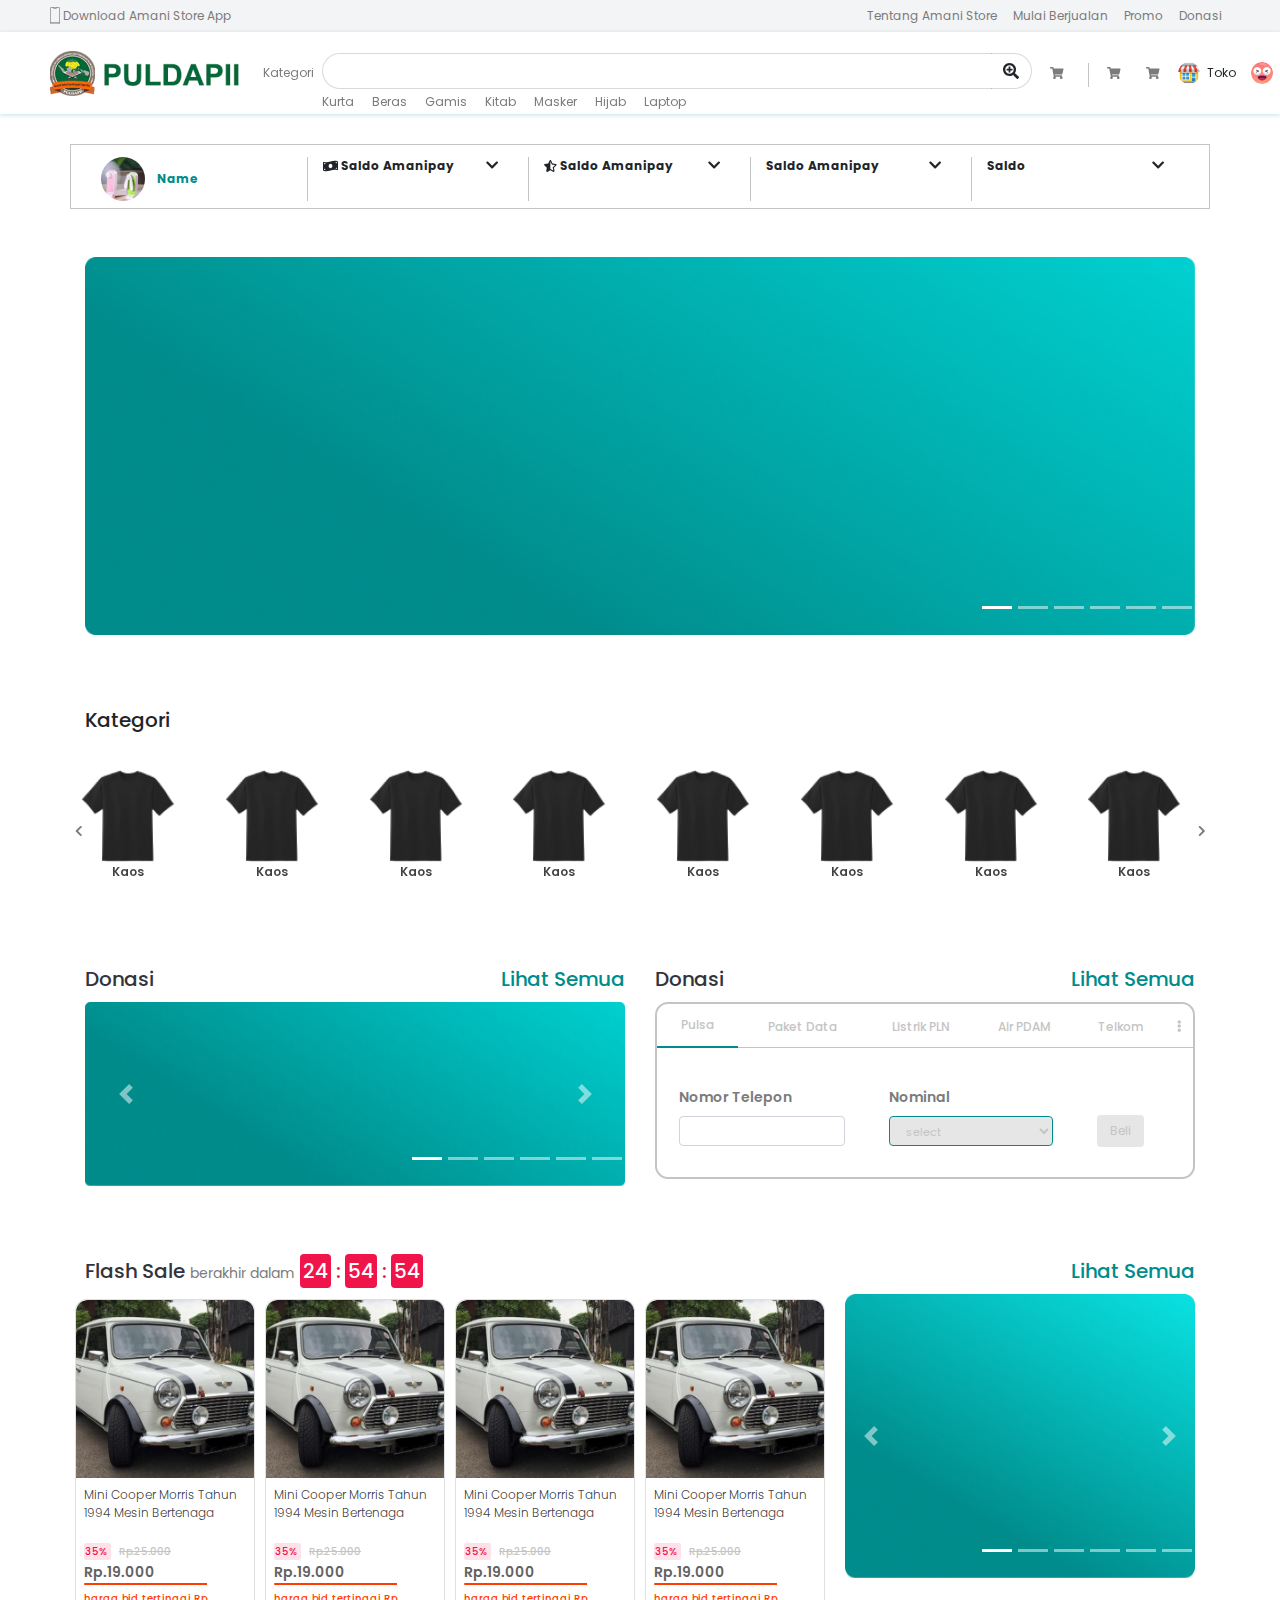
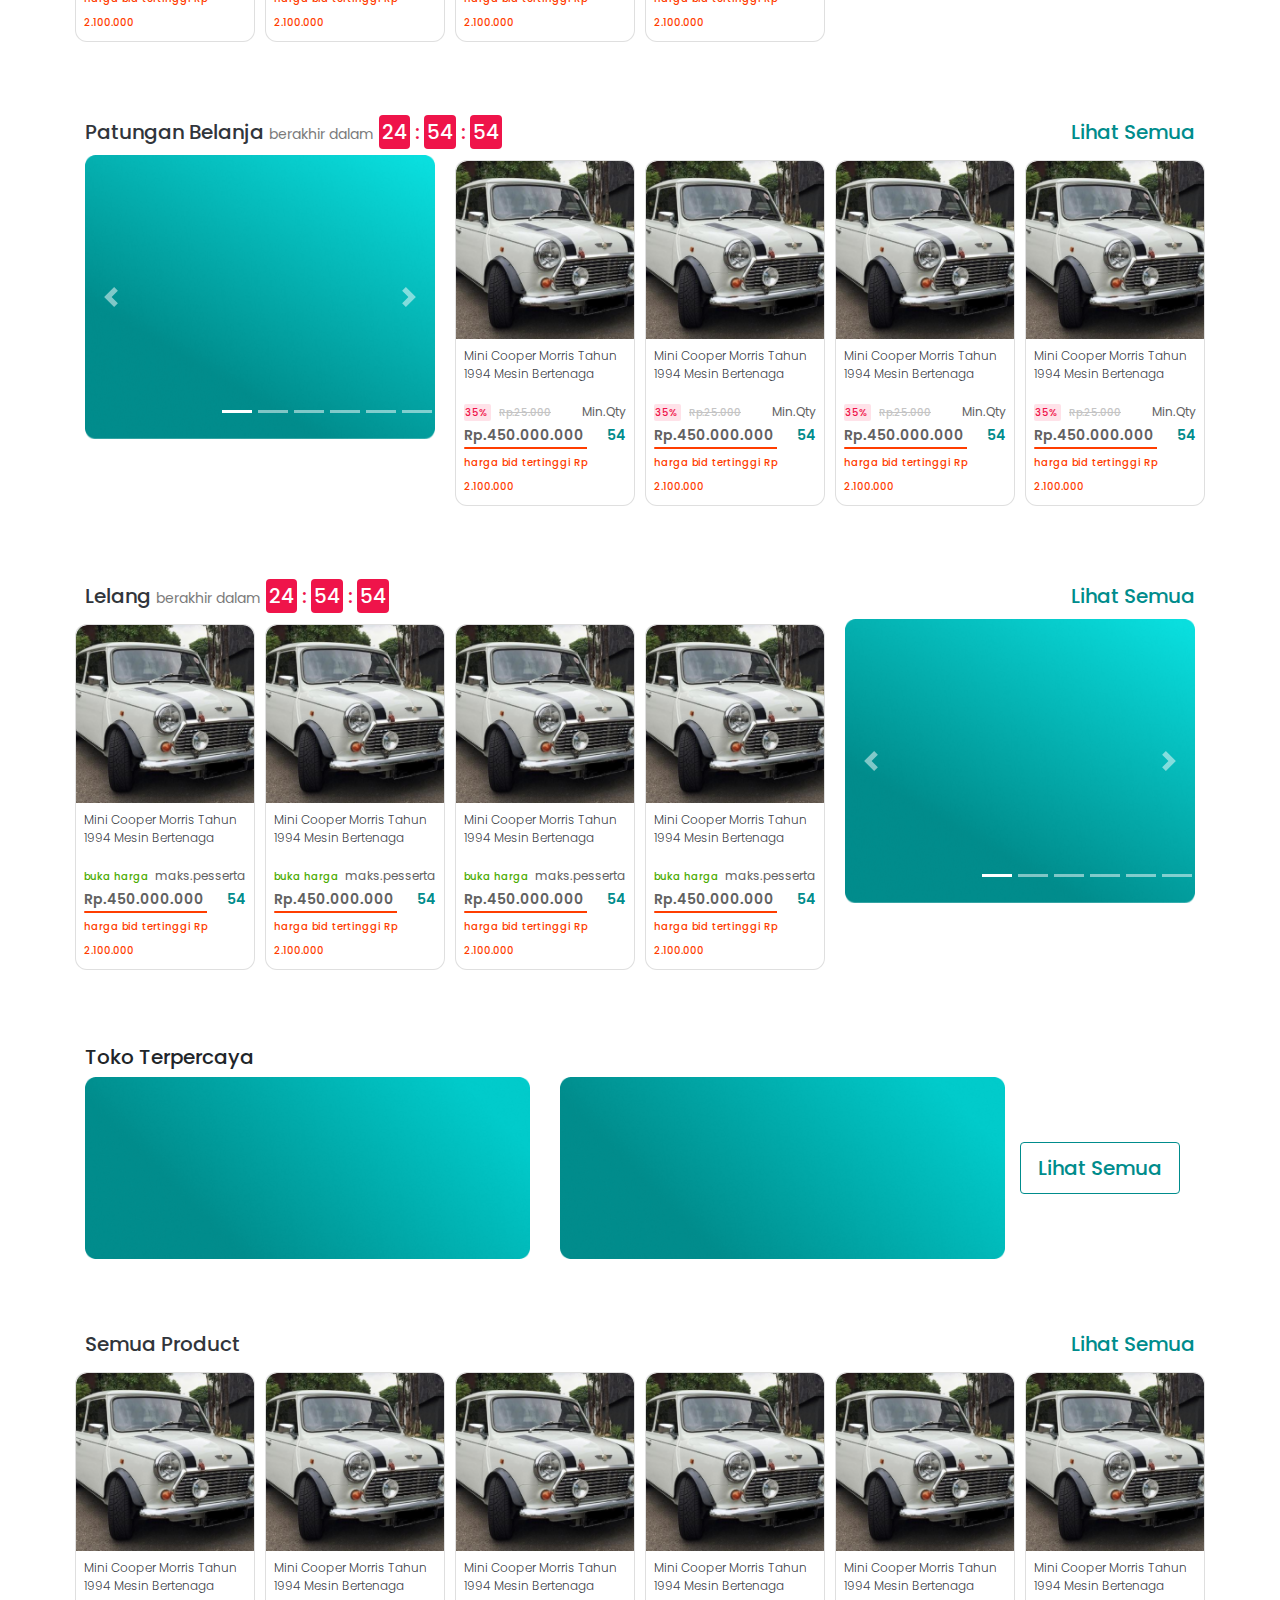
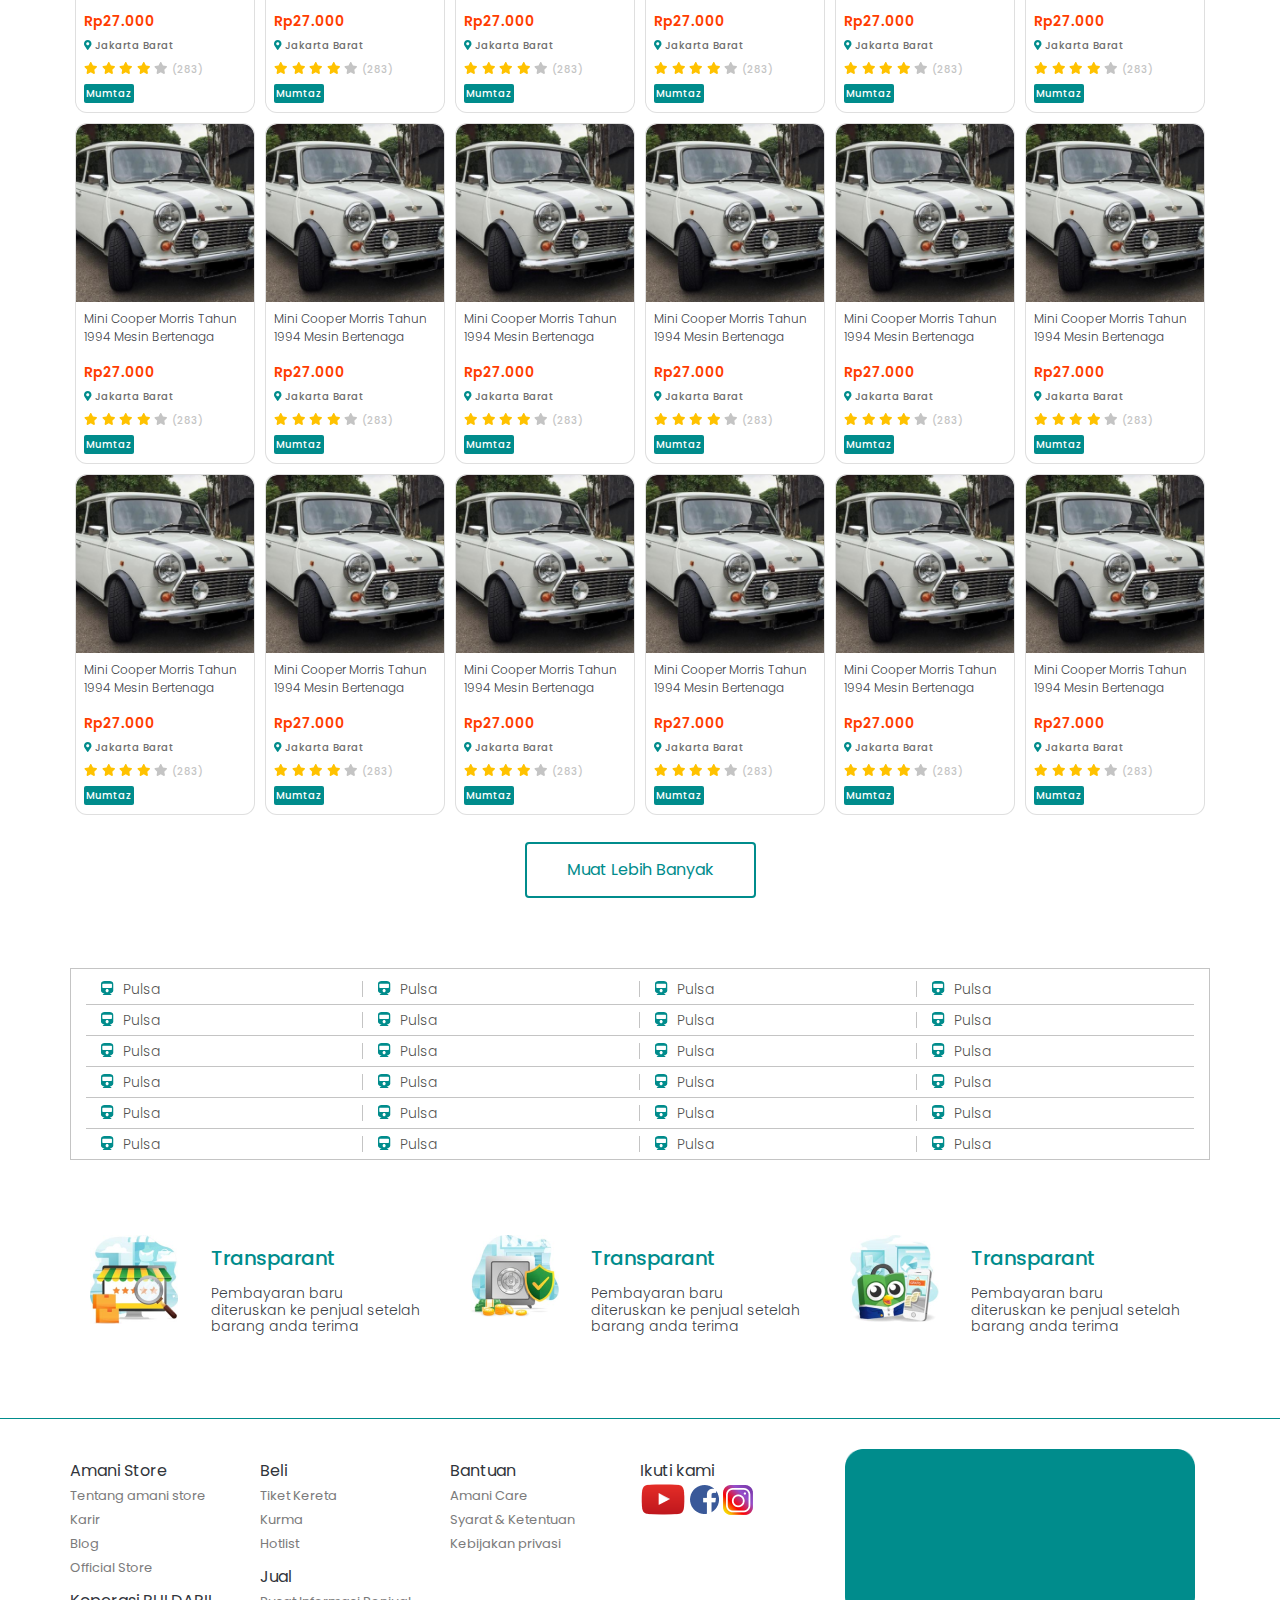
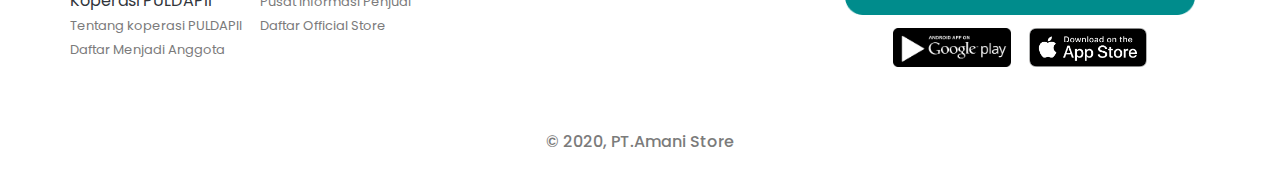
==== home.html @ bce4828a "endd" ====
<!DOCTYPE html>
<html lang="en">

<head>
  <meta charset="UTF-8">
  <meta name="viewport" content="width=device-width, initial-scale=1.0">

  <!-- bootstrap -->
  <link rel="stylesheet" href="/assets/css/bootstrap.min.css">
  <!-- Font awesome -->
  <link rel="stylesheet" href="/assets/css/all.css">
  <!-- custom css -->
  <link rel="stylesheet" href="/assets/css/style.css">
  <link rel="stylesheet" href="/assets/css/fontawesome.min.css">
  <!-- owl carousel -->
  <link rel="stylesheet" href="/assets/css/owl.carousel.min.css">
  <link rel="stylesheet" href="/assets/css/owl.theme.default.min.css">
  <link rel="stylesheet" href="https://cdnjs.cloudflare.com/ajax/libs/animate.css/4.0.0/animate.min.css" />
  <link href="https://fonts.googleapis.com/css2?family=Poppins:wght@300;500;600&display=swap" rel="stylesheet">
  <title>Document</title>
</head>

<body>

  <!-- navbar eyebrow -->
  <nav class="eyebrow navbar fixed-top navbar-expand">
    <a class="navbar-brand" href="#"> <img src="/assets/img/Vector.png" class="img-fluid" alt=""> Download Amani
      Store App</a>
    <div class="collapse navbar-collapse">
      <ul class="navbar-nav ml-auto">
        <li class="nav-item">
          <a class="nav-link" href="#">Tentang Amani Store</a>
        </li>
        <li class="nav-item">
          <a class="nav-link" href="#">Mulai Berjualan</a>
        </li>
        <li class="nav-item">
          <a class="nav-link" href="#">Promo</a>
        </li>
        <li class="nav-item">
          <a class="nav-link" href="#">Donasi</a>
        </li>
      </ul>
    </div>
  </nav>
  <!-- end navbar eyebrow -->

  <!-- main navbar -->
  <nav class="main-navbar fixed-top navbar navbar-expand">
    <a class="navbar-brand" href="#"> <img src="/assets/img/Logo-Puldapii-tanpa-arab300 1.png"></a>
    <div class="collapse navbar-collapse">
      <ul class="navbar-nav">
        <li class="nav-item">
          <a class="nav-link" href="#">Kategori</a>
        </li>
      </ul>
      <form class="form-inline ml-auto">
        <div class="input-group">
          <input type="text" class="form-control" aria-describedby="button-addon2">
          <div class="input-group-append">
            <button class="btn btn-search" type="button" id="button-addon2">
              <i class="fas fa-search-plus"></i>
            </button>
          </div>
        </div>
        <div class="trending">
          <a href="">Kurta</a>
          <a href="">Beras</a>
          <a href="">Gamis</a>
          <a href="">Kitab</a>
          <a href="">Masker</a>
          <a href="">Hijab</a>
          <a href="">Laptop</a>
        </div>
      </form>
      <ul class="navbar-nav">
        <li class="nav-item">
          <a class="nav-link cart" href="#"><i class="fas fa-shopping-cart"></i></a>
        </li>
        <li class="nav-item">
          <div class="separator"></div>
        </li>
        <li class="nav-item">
          <a class="nav-link cart" href="#"><i class="fas fa-shopping-cart"></i></a>

        </li>
        <li class="nav-item">
          <a class="nav-link cart" href="#"><i class="fas fa-shopping-cart"></i></a>
        </li>
        <li class="nav-item image">
          <img class="rounded-circle" src="/assets/img/Ellipseku.png" alt="">
          <span>Toko</span>
        </li>
        <li class="nav-item image">
          <img class="rounded-circle" src="/assets/img/Ellipse2.png" alt="">
          <span class="name" >Name</span>
        </li>
      </ul>
    </div>
  </nav>
  <!-- end main navbar -->
  <section class="logged">
    <div class="container">
      <div class="row">
        <div class="list-body">
          <ul class="list-group list-group-horizontal">
            <li class="list-group-item">
              <div class="profile">
                <img src="/assets/img/kipas.png" class="img-fluid rounded-circle" alt="">
                <span class="name" >Name</span>
              </div>
            </li>
            <li class="list-group-item">
              <div class="main" data-toggle="collapse" href="#demo" role="button" aria-expanded="false"
                aria-controls="demo">
                <div class="head" > <i class="fas fa-money-bill-wave"></i> Saldo Amanipay</div>
                <div class="chevron" id="myID"><i class="fas fa-chevron-down"></i></div>
              </div>
              <div id="demo" class=" collapse collapses">
                <div style="display: flex;">
                  <span>saldo</span>
                  <span>Rp 30.000</span>
                </div>
                <span>hehe</span>
                <span>hehe</span>
              </div>
            </li>
            <li class="list-group-item">
              <div class="main" data-toggle="collapse" href="#demo1" role="button" aria-expanded="false"
                aria-controls="demo1">
                <div class="head"> <i class="fas fa-star-half-alt"></i> Saldo Amanipay</div>
                <div class="chevron"><i class="fas fa-chevron-down"></i></div>
              </div>
              <div id="demo1" class=" collapse collapses">
                <div style="display: flex;">
                  <span>saldo</span>
                  <span>Rp 30.000</span>
                </div>
                <span>hehe</span>
                <span>hehe</span>
              </div>
            </li>
            <li class="list-group-item">
              <div class="main" data-toggle="collapse" href="#demo2" role="button" aria-expanded="false"
                aria-controls="demo2">
                <div class="head">Saldo Amanipay</div>
                <div class="chevron"><i class="fas fa-chevron-down"></i></div>
              </div>
              <div id="demo2" class=" collapse collapses">
                <div style="display: flex;">
                  <span>saldo</span>
                  <span>Rp 30.000</span>
                </div>
                <span>hehe</span>
                <span>hehe</span>
              </div>
            </li>
            <li class="list-group-item">
              <div class="main" data-toggle="collapse" href="#demo3" role="button" aria-expanded="false"
                aria-controls="demo3">
                <div class="head">Saldo</div>
                <div class="chevron"><i class="fas fa-chevron-down"></i></div>
              </div>
              <div id="demo3" class=" collapse collapses">
                <div style="display: flex;">
                  <span>saldo</span>
                  <span>Rp 30.000</span>
                </div>
                <span>hehe</span>
                <span>hehe</span>
              </div>
            </li>

          </ul>
        </div>
      </div>
    </div>
  </section>

  <!-- hero image -->
  <section class="hero-img">
    <div class="container">
      <div id="carouselExampleIndicators" class="carousel slide" data-ride="carousel">
        <ol class="carousel-indicators">
          <li data-target="#carouselExampleIndicators" data-slide-to="0" class="active"></li>
          <li data-target="#carouselExampleIndicators" data-slide-to="1"></li>
          <li data-target="#carouselExampleIndicators" data-slide-to="2"></li>
          <li data-target="#carouselExampleIndicators" data-slide-to="3"></li>
          <li data-target="#carouselExampleIndicators" data-slide-to="4"></li>
          <li data-target="#carouselExampleIndicators" data-slide-to="5"></li>
        </ol>
        <div class="carousel-inner">
          <div class="carousel-item active">
            <img src="assets/img/Rectangle17.png" class="d-block w-100" alt="...">
          </div>
          <div class="carousel-item">
            <img src="assets/img/Rectangle17.png" class="d-block w-100" alt="...">
          </div>
          <div class="carousel-item">
            <img src="assets/img/Rectangle17.png" class="d-block w-100" alt="...">
          </div>
          <div class="carousel-item">
            <img src="assets/img/Rectangle17.png" class="d-block w-100" alt="...">
          </div>
          <div class="carousel-item">
            <img src="assets/img/Rectangle17.png" class="d-block w-100" alt="...">
          </div>
          <div class="carousel-item">
            <img src="assets/img/Rectangle17.png" class="d-block w-100" alt="...">
          </div>
        </div>
        <a class="carousel-control-prev" href="#carouselExampleIndicators" role="button" data-slide="prev">
          <span class="carousel-control-prev-icon" aria-hidden="true"></span>
          <span class="sr-only">Previous</span>
        </a>
        <a class="carousel-control-next" href="#carouselExampleIndicators" role="button" data-slide="next">
          <span class="carousel-control-next-icon" aria-hidden="true"></span>
          <span class="sr-only">Next</span>
        </a>
      </div>
    </div>
    </div>
  </section>
  <!-- end hero image -->

  <!-- category -->
  <section class="category">
    <div class="container">
      <h4>Kategori</h4>
      <div class="row">
        <div class="owl-carousel owl-theme">
          <div class="item">
            <img src="/assets/img/kaos.png" class="img-fluid" alt="">
            <p class="text-center">Kaos</p>
          </div>
          <div class="item">
            <img src="/assets/img/kaos.png" class="img-fluid" alt="">
            <p class="text-center">Kaos</p>
          </div>
          <div class="item">
            <img src="/assets/img/kaos.png" class="img-fluid" alt="">
            <p class="text-center">Kaos</p>
          </div>
          <div class="item">
            <img src="/assets/img/kaos.png" class="img-fluid" alt="">
            <p class="text-center">Kaos</p>
          </div>
          <div class="item">
            <img src="/assets/img/kaos.png" class="img-fluid" alt="">
            <p class="text-center">Kaos</p>
          </div>
          <div class="item">
            <img src="/assets/img/kaos.png" class="img-fluid" alt="">
            <p class="text-center">Kaos</p>
          </div>
          <div class="item">
            <img src="/assets/img/kaos.png" class="img-fluid" alt="">
            <p class="text-center">Kaos</p>
          </div>
          <div class="item">
            <img src="/assets/img/kaos.png" class="img-fluid" alt="">
            <p class="text-center">Kaos</p>
          </div>
          <div class="item">
            <img src="/assets/img/kaos.png" class="img-fluid" alt="">
            <p class="text-center">Kaos</p>
          </div>
          <div class="item">
            <img src="/assets/img/kaos.png" class="img-fluid" alt="">
            <p class="text-center">Kaos</p>
          </div>

        </div>
      </div>
    </div>
  </section>
  <!-- end category -->

  <!-- donatae and top up -->
  <section class="donate">
    <div class="container">
      <div class="row">
        <div class="col-6">
          <div class="d-flex justify-content-between">
            <div>
              <h5 class="heading1">Donasi</h5>
            </div>
            <div>
              <h5 class="heading2">Lihat Semua</h5>
            </div>
          </div>
          <div id="carouselIndicators2" class="carousel slide" data-ride="carousel">
            <ol class="carousel-indicators">
              <li data-target="#carouselIndicators2" data-slide-to="0" class="active"></li>
              <li data-target="#carouselIndicators2" data-slide-to="1"></li>
              <li data-target="#carouselIndicators2" data-slide-to="2"></li>
              <li data-target="#carouselIndicators2" data-slide-to="3"></li>
              <li data-target="#carouselIndicators2" data-slide-to="4"></li>
              <li data-target="#carouselIndicators2" data-slide-to="5"></li>
            </ol>
            <div class="carousel-inner">
              <div class="carousel-item active">
                <img src="assets/img/Rectangle17.png" class="d-block w-100" alt="...">
              </div>
              <div class="carousel-item">
                <img src="assets/img/Rectangle17.png" class="d-block w-100" alt="...">
              </div>
              <div class="carousel-item">
                <img src="assets/img/Rectangle17.png" class="d-block w-100" alt="...">
              </div>
              <div class="carousel-item">
                <img src="assets/img/Rectangle17.png" class="d-block w-100" alt="...">
              </div>
              <div class="carousel-item">
                <img src="assets/img/Rectangle17.png" class="d-block w-100" alt="...">
              </div>
              <div class="carousel-item">
                <img src="assets/img/Rectangle17.png" class="d-block w-100" alt="...">
              </div>
            </div>
            <a class="carousel-control-prev" href="#carouselIndicators2" role="button" data-slide="prev">
              <span class="carousel-control-prev-icon" aria-hidden="true"></span>
              <span class="sr-only">Previous</span>
            </a>
            <a class="carousel-control-next" href="#carouselIndicators2" role="button" data-slide="next">
              <span class="carousel-control-next-icon" aria-hidden="true"></span>
              <span class="sr-only">Next</span>
            </a>
          </div>
        </div>
        <div class="col-6">
          <div class="d-flex justify-content-between">
            <div>
              <h5 class="heading1">Donasi</h5>
            </div>
            <div>
              <h5 class="heading2">Lihat Semua</h5>
            </div>
          </div>
          <table class="roundedCorners">
            <tr class="text-center">
              <th class="active" scope="col"><a href="#" class="btn active">Pulsa</a></th>
              <th scope="col"><a href="#" class="">Paket Data</a></th>
              <th scope="col"><a href="#" class="">Listrik PLN</a></th>
              <th scope="col"><a href="#" class="">Air PDAM</a></th>
              <th scope="col"><a href="#" class="">Telkom</a></th>
              <th scope="col"><a href="#" class=""><i class="fas fa-ellipsis-v"></a></i></th>
            </tr>
            <tr>
              <td colspan="2">
                <form>
                  <div class="form-group">
                    <label for="no-hp">Nomor Telepon</label>
                    <input type="text" class="form-control" id="no-hp">
                  </div>
              </td>
              <td colspan="2">
                <div class="form-group">
                  <label for="nominal">Nominal</label>
                  <select id="nominal" class="form-control nominal">
                    <option>select</option>
                    <option>1000</option>
                    <option>2000</option>
                  </select>
                </div>
              </td>
              <td colspan="1">
                <div class="form-group">
                  <label for="submit" class="invisible">beli</label>
                  <button id="submit" class="btn">Beli</button>
                </div>
                </form>
              </td>
            </tr>
          </table>
        </div>
      </div>
    </div>
  </section>
  <!-- end donate and topup -->

  <!-- flash sale -->
  <section class="flash-sale">
    <div class="container">
      <div class="d-flex justify-content-between">
        <div>
          <h5 class="heading1">
            Flash Sale
            <span class="small-text">berakhir dalam</span>
            <span class="count">24</span>
            <span class="dot"> : </span>
            <span class="count">54</span>
            <span class="dot"> : </span>
            <span class="count">54</span>
          </h5>
        </div>
        <div>
          <h5 class="heading2">Lihat Semua</h5>
        </div>
      </div>
      <div class="row">
        <div class="col-2">
          <div class="card">
            <img src="/assets/img/monil.png" class="card-img-top" alt="...">
            <div class="card-body">
              <p class="card-text">Mini Cooper Morris Tahun 1994 Mesin Bertenaga</p>
              <span class="percent"> 35% </span>
              <span class="count-slash"><del>Rp.25.000</del> </span>
              <span class="price d-block ">Rp.19.000</span>
              <div class="progress" style="height: 2px;">
                <div class="progress-bar" role="progressbar" style="width: 76%;" aria-valuenow="76" aria-valuemin="0"
                  aria-valuemax="100"></div>
              </div>
              <span class="bid-count">harga bid tertinggi Rp 2.100.000</span>
            </div>
          </div>
        </div>
        <div class="col-2">
          <div class="card">
            <img src="/assets/img/monil.png" class="card-img-top" alt="...">
            <div class="card-body">
              <p class="card-text">Mini Cooper Morris Tahun 1994 Mesin Bertenaga</p>
              <span class="percent"> 35% </span>
              <span class="count-slash"><del>Rp.25.000</del> </span>
              <span class="price d-block ">Rp.19.000</span>
              <div class="progress" style="height: 2px;">
                <div class="progress-bar" role="progressbar" style="width: 76%;" aria-valuenow="76" aria-valuemin="0"
                  aria-valuemax="100"></div>
              </div>
              <span class="bid-count">harga bid tertinggi Rp 2.100.000</span>
            </div>
          </div>
        </div>
        <div class="col-2">
          <div class="card">
            <img src="/assets/img/monil.png" class="card-img-top" alt="...">
            <div class="card-body">
              <p class="card-text">Mini Cooper Morris Tahun 1994 Mesin Bertenaga</p>
              <span class="percent"> 35% </span>
              <span class="count-slash"><del>Rp.25.000</del> </span>
              <span class="price d-block ">Rp.19.000</span>
              <div class="progress" style="height: 2px;">
                <div class="progress-bar" role="progressbar" style="width: 76%;" aria-valuenow="76" aria-valuemin="0"
                  aria-valuemax="100"></div>
              </div>
              <span class="bid-count">harga bid tertinggi Rp 2.100.000</span>
            </div>
          </div>
        </div>
        <div class="col-2">
          <div class="card">
            <img src="/assets/img/monil.png" class="card-img-top" alt="...">
            <div class="card-body">
              <p class="card-text">Mini Cooper Morris Tahun 1994 Mesin Bertenaga</p>
              <span class="percent"> 35% </span>
              <span class="count-slash"><del>Rp.25.000</del> </span>
              <span class="price d-block ">Rp.19.000</span>
              <div class="progress" style="height: 2px;">
                <div class="progress-bar" role="progressbar" style="width: 76%;" aria-valuenow="76" aria-valuemin="0"
                  aria-valuemax="100"></div>
              </div>
              <span class="bid-count">harga bid tertinggi Rp 2.100.000</span>
            </div>
          </div>
        </div>
        <div class="col-4">
          <div id="carouselIndicators3" class="carousel slide" data-ride="carousel">
            <ol class="carousel-indicators">
              <li data-target="#carouselIndicators3" data-slide-to="0" class="active"></li>
              <li data-target="#carouselIndicators3" data-slide-to="1"></li>
              <li data-target="#carouselIndicators3" data-slide-to="2"></li>
              <li data-target="#carouselIndicators3" data-slide-to="3"></li>
              <li data-target="#carouselIndicators3" data-slide-to="4"></li>
              <li data-target="#carouselIndicators3" data-slide-to="5"></li>
            </ol>
            <div class="carousel-inner">
              <div class="carousel-item active">
                <img src="assets/img/Rectangle.png" class="d-block w-100" alt="...">
              </div>
              <div class="carousel-item">
                <img src="assets/img/Rectangle.png" class="d-block w-100" alt="...">
              </div>
              <div class="carousel-item">
                <img src="assets/img/Rectangle.png" class="d-block w-100" alt="...">
              </div>
              <div class="carousel-item">
                <img src="assets/img/Rectangle.png" class="d-block w-100" alt="...">
              </div>
              <div class="carousel-item">
                <img src="assets/img/Rectangle.png" class="d-block w-100" alt="...">
              </div>
              <div class="carousel-item">
                <img src="assets/img/Rectangle.png" class="d-block w-100" alt="...">
              </div>
            </div>
            <a class="carousel-control-prev" href="#carouselIndicators3" role="button" data-slide="prev">
              <span class="carousel-control-prev-icon" aria-hidden="true"></span>
              <span class="sr-only">Previous</span>
            </a>
            <a class="carousel-control-next" href="#carouselIndicators3" role="button" data-slide="next">
              <span class="carousel-control-next-icon" aria-hidden="true"></span>
              <span class="sr-only">Next</span>
            </a>
          </div>
        </div>
      </div>
  </section>
  <!-- end flase sale -->

  <!-- flash sale -->
  <section class="flash-sale">
    <div class="container">
      <div class="d-flex justify-content-between">
        <div>
          <h5 class="heading1">Patungan Belanja
            <span class="small-text">berakhir dalam</span>
            <span class="count">24</span>
            <span class="dot"> : </span>
            <span class="count">54</span>
            <span class="dot"> : </span>
            <span class="count">54</span>
          </h5>
        </div>
        <div>
          <h5 class="heading2">Lihat Semua</h5>
        </div>
      </div>
      <div class="row">
        <div class="col-4">
          <div id="carouselIndicators3" class="carousel slide" data-ride="carousel">
            <ol class="carousel-indicators">
              <li data-target="#carouselIndicators3" data-slide-to="0" class="active"></li>
              <li data-target="#carouselIndicators3" data-slide-to="1"></li>
              <li data-target="#carouselIndicators3" data-slide-to="2"></li>
              <li data-target="#carouselIndicators3" data-slide-to="3"></li>
              <li data-target="#carouselIndicators3" data-slide-to="4"></li>
              <li data-target="#carouselIndicators3" data-slide-to="5"></li>
            </ol>
            <div class="carousel-inner">
              <div class="carousel-item active">
                <img src="assets/img/Rectangle.png" class="d-block w-100" alt="...">
              </div>
              <div class="carousel-item">
                <img src="assets/img/Rectangle.png" class="d-block w-100" alt="...">
              </div>
              <div class="carousel-item">
                <img src="assets/img/Rectangle.png" class="d-block w-100" alt="...">
              </div>
              <div class="carousel-item">
                <img src="assets/img/Rectangle.png" class="d-block w-100" alt="...">
              </div>
              <div class="carousel-item">
                <img src="assets/img/Rectangle.png" class="d-block w-100" alt="...">
              </div>
              <div class="carousel-item">
                <img src="assets/img/Rectangle.png" class="d-block w-100" alt="...">
              </div>
            </div>
            <a class="carousel-control-prev" href="#carouselIndicators3" role="button" data-slide="prev">
              <span class="carousel-control-prev-icon" aria-hidden="true"></span>
              <span class="sr-only">Previous</span>
            </a>
            <a class="carousel-control-next" href="#carouselIndicators3" role="button" data-slide="next">
              <span class="carousel-control-next-icon" aria-hidden="true"></span>
              <span class="sr-only">Next</span>
            </a>
          </div>
        </div>
        <div class="col-2">
          <div class="card">
            <img src="/assets/img/monil.png" class="card-img-top" alt="...">
            <div class="card-body">
              <p class="card-text">Mini Cooper Morris Tahun 1994 Mesin Bertenaga</p>
              <div class="d-flex justify-content-between">
                <div>
                  <span class="percent"> 35% </span>
                  <span class="count-slash"><del>Rp.25.000</del> </span>
                </div>
                <div>
                  <span class="maks-p">Min.Qty</span>
                </div>
              </div>
              <div class="d-flex justify-content-between">
                <div>
                  <span class="price">Rp.450.000.000</span>
                </div>
                <div>
                  <span class="total">54</span>
                </div>
              </div>
              <div class="progress" style="height: 2px;">
                <div class="progress-bar" role="progressbar" style="width: 76%;" aria-valuenow="76" aria-valuemin="0"
                  aria-valuemax="100"></div>
              </div>
              <span class="bid-count">harga bid tertinggi Rp 2.100.000</span>
            </div>
          </div>
        </div>
        <div class="col-2">
          <div class="card">
            <img src="/assets/img/monil.png" class="card-img-top" alt="...">
            <div class="card-body">
              <p class="card-text">Mini Cooper Morris Tahun 1994 Mesin Bertenaga</p>
              <div class="d-flex justify-content-between">
                <div>
                  <span class="percent"> 35% </span>
                  <span class="count-slash"><del>Rp.25.000</del> </span>
                </div>
                <div>
                  <span class="maks-p">Min.Qty</span>
                </div>
              </div>
              <div class="d-flex justify-content-between">
                <div>
                  <span class="price">Rp.450.000.000</span>
                </div>
                <div>
                  <span class="total">54</span>
                </div>
              </div>
              <div class="progress" style="height: 2px;">
                <div class="progress-bar" role="progressbar" style="width: 76%;" aria-valuenow="76" aria-valuemin="0"
                  aria-valuemax="100"></div>
              </div>
              <span class="bid-count">harga bid tertinggi Rp 2.100.000</span>
            </div>
          </div>
        </div>
        <div class="col-2">
          <div class="card">
            <img src="/assets/img/monil.png" class="card-img-top" alt="...">
            <div class="card-body">
              <p class="card-text">Mini Cooper Morris Tahun 1994 Mesin Bertenaga</p>
              <div class="d-flex justify-content-between">
                <div>
                  <span class="percent"> 35% </span>
                  <span class="count-slash"><del>Rp.25.000</del> </span>
                </div>
                <div>
                  <span class="maks-p">Min.Qty</span>
                </div>
              </div>
              <div class="d-flex justify-content-between">
                <div>
                  <span class="price">Rp.450.000.000</span>
                </div>
                <div>
                  <span class="total">54</span>
                </div>
              </div>
              <div class="progress" style="height: 2px;">
                <div class="progress-bar" role="progressbar" style="width: 76%;" aria-valuenow="76" aria-valuemin="0"
                  aria-valuemax="100"></div>
              </div>
              <span class="bid-count">harga bid tertinggi Rp 2.100.000</span>
            </div>
          </div>
        </div>
        <div class="col-2">
          <div class="card">
            <img src="/assets/img/monil.png" class="card-img-top" alt="...">
            <div class="card-body">
              <p class="card-text">Mini Cooper Morris Tahun 1994 Mesin Bertenaga</p>
              <div class="d-flex justify-content-between">
                <div>
                  <span class="percent"> 35% </span>
                  <span class="count-slash"><del>Rp.25.000</del> </span>
                </div>
                <div>
                  <span class="maks-p">Min.Qty</span>
                </div>
              </div>
              <div class="d-flex justify-content-between">
                <div>
                  <span class="price">Rp.450.000.000</span>
                </div>
                <div>
                  <span class="total">54</span>
                </div>
              </div>
              <div class="progress" style="height: 2px;">
                <div class="progress-bar" role="progressbar" style="width: 76%;" aria-valuenow="76" aria-valuemin="0"
                  aria-valuemax="100"></div>
              </div>
              <span class="bid-count">harga bid tertinggi Rp 2.100.000</span>
            </div>
          </div>
        </div>
      </div>
  </section>
  <!-- end flase sale -->

  <!-- flash sale -->
  <section class="flash-sale">
    <div class="container">
      <div class="d-flex justify-content-between">
        <div>
          <h5 class="heading1">Lelang
            <span class="small-text">berakhir dalam</span>
            <span class="count">24</span>
            <span class="dot"> : </span>
            <span class="count">54</span>
            <span class="dot"> : </span>
            <span class="count">54</span>
          </h5>
        </div>
        <div>
          <h5 class="heading2">Lihat Semua</h5>
        </div>
      </div>
      <div class="row">
        <div class="col-2">
          <div class="card">
            <img src="/assets/img/monil.png" class="card-img-top" alt="...">
            <div class="card-body">
              <p class="card-text">Mini Cooper Morris Tahun 1994 Mesin Bertenaga</p>
              <div class="d-flex justify-content-between">
                <div>
                  <span class="open-bid">buka harga</span>
                </div>
                <div>
                  <span class="maks-p">maks.pesserta</span>
                </div>
              </div>
              <div class="d-flex justify-content-between">
                <div>
                  <span class="price">Rp.450.000.000</span>
                </div>
                <div>
                  <span class="total">54</span>
                </div>
              </div>
              <div class="progress" style="height: 2px;">
                <div class="progress-bar" role="progressbar" style="width: 76%;" aria-valuenow="76" aria-valuemin="0"
                  aria-valuemax="100"></div>
              </div>
              <span class="bid-count">harga bid tertinggi Rp 2.100.000</span>
            </div>
          </div>
        </div>
        <div class="col-2">
          <div class="card">
            <img src="/assets/img/monil.png" class="card-img-top" alt="...">
            <div class="card-body">
              <p class="card-text">Mini Cooper Morris Tahun 1994 Mesin Bertenaga</p>
              <div class="d-flex justify-content-between">
                <div>
                  <span class="open-bid">buka harga</span>
                </div>
                <div>
                  <span class="maks-p">maks.pesserta</span>
                </div>
              </div>
              <div class="d-flex justify-content-between">
                <div>
                  <span class="price">Rp.450.000.000</span>
                </div>
                <div>
                  <span class="total">54</span>
                </div>
              </div>
              <div class="progress" style="height: 2px;">
                <div class="progress-bar" role="progressbar" style="width: 76%;" aria-valuenow="76" aria-valuemin="0"
                  aria-valuemax="100"></div>
              </div>
              <span class="bid-count">harga bid tertinggi Rp 2.100.000</span>
            </div>
          </div>
        </div>
        <div class="col-2">
          <div class="card">
            <img src="/assets/img/monil.png" class="card-img-top" alt="...">
            <div class="card-body">
              <p class="card-text">Mini Cooper Morris Tahun 1994 Mesin Bertenaga</p>
              <div class="d-flex justify-content-between">
                <div>
                  <span class="open-bid">buka harga</span>
                </div>
                <div>
                  <span class="maks-p">maks.pesserta</span>
                </div>
              </div>
              <div class="d-flex justify-content-between">
                <div>
                  <span class="price">Rp.450.000.000</span>
                </div>
                <div>
                  <span class="total">54</span>
                </div>
              </div>
              <div class="progress" style="height: 2px;">
                <div class="progress-bar" role="progressbar" style="width: 76%;" aria-valuenow="76" aria-valuemin="0"
                  aria-valuemax="100"></div>
              </div>
              <span class="bid-count">harga bid tertinggi Rp 2.100.000</span>
            </div>
          </div>
        </div>
        <div class="col-2">
          <div class="card">
            <img src="/assets/img/monil.png" class="card-img-top" alt="...">
            <div class="card-body">
              <p class="card-text">Mini Cooper Morris Tahun 1994 Mesin Bertenaga</p>
              <div class="d-flex justify-content-between">
                <div>
                  <span class="open-bid">buka harga</span>
                </div>
                <div>
                  <span class="maks-p">maks.pesserta</span>
                </div>
              </div>
              <div class="d-flex justify-content-between">
                <div>
                  <span class="price">Rp.450.000.000</span>
                </div>
                <div>
                  <span class="total">54</span>
                </div>
              </div>
              <div class="progress" style="height: 2px;">
                <div class="progress-bar" role="progressbar" style="width: 76%;" aria-valuenow="76" aria-valuemin="0"
                  aria-valuemax="100"></div>
              </div>
              <span class="bid-count">harga bid tertinggi Rp 2.100.000</span>
            </div>
          </div>
        </div>
        <div class="col-4">
          <div id="carouselIndicators3" class="carousel slide" data-ride="carousel">
            <ol class="carousel-indicators">
              <li data-target="#carouselIndicators3" data-slide-to="0" class="active"></li>
              <li data-target="#carouselIndicators3" data-slide-to="1"></li>
              <li data-target="#carouselIndicators3" data-slide-to="2"></li>
              <li data-target="#carouselIndicators3" data-slide-to="3"></li>
              <li data-target="#carouselIndicators3" data-slide-to="4"></li>
              <li data-target="#carouselIndicators3" data-slide-to="5"></li>
            </ol>
            <div class="carousel-inner">
              <div class="carousel-item active">
                <img src="assets/img/Rectangle.png" class="d-block w-100" alt="...">
              </div>
              <div class="carousel-item">
                <img src="assets/img/Rectangle.png" class="d-block w-100" alt="...">
              </div>
              <div class="carousel-item">
                <img src="assets/img/Rectangle.png" class="d-block w-100" alt="...">
              </div>
              <div class="carousel-item">
                <img src="assets/img/Rectangle.png" class="d-block w-100" alt="...">
              </div>
              <div class="carousel-item">
                <img src="assets/img/Rectangle.png" class="d-block w-100" alt="...">
              </div>
              <div class="carousel-item">
                <img src="assets/img/Rectangle.png" class="d-block w-100" alt="...">
              </div>
            </div>
            <a class="carousel-control-prev" href="#carouselIndicators3" role="button" data-slide="prev">
              <span class="carousel-control-prev-icon" aria-hidden="true"></span>
              <span class="sr-only">Previous</span>
            </a>
            <a class="carousel-control-next" href="#carouselIndicators3" role="button" data-slide="next">
              <span class="carousel-control-next-icon" aria-hidden="true"></span>
              <span class="sr-only">Next</span>
            </a>
          </div>
        </div>
      </div>
  </section>
  <!-- end flase sale -->


  <!-- trusted shop -->
  <section class="trusted">
    <div class="container">
      <h5>Toko Terpercaya</h5>
      <div class="row">
        <div class="col-5">
          <img src="/assets/img/Rectangle41.png" class="img-fluid" alt="">
        </div>
        <div class="col-5">
          <img src="/assets/img/Rectangle41.png" class="img-fluid" alt="">
        </div>
        <div class="col-2 align-self-center">
          <button class="btn">Lihat Semua</button>
        </div>
      </div>
    </div>
  </section>
  <!-- end trusted shop -->

  <!-- all product -->
  <section class="all-product">
    <div class="container">
      <div class="d-flex justify-content-between">
        <div>
          <h5 class="heading1">Semua Product</h5>
        </div>
        <div>
          <h5 class="heading2">Lihat Semua</h5>
        </div>
      </div>
      <div class="row">
        <div class="col-2">
          <div class="card">
            <img src="/assets/img/monil.png" class="card-img-top" alt="...">
            <div class="card-body">
              <p class="card-text">Mini Cooper Morris Tahun 1994 Mesin Bertenaga</p>
              <span class="price price-all d-block">Rp27.000</span>
              <span class="open-bid place "> <i class="fas fa-map-marker-alt"></i> Jakarta Barat</span>
              <div class="stars">
                <span class="active"><i class="fas fa-star"></i></span>
                <span class="active"><i class="fas fa-star"></i></span>
                <span class="active"><i class="fas fa-star"></i></span>
                <span class="active"><i class="fas fa-star"></i></span>
                <span><i class="fas fa-star"></i></span>
                <span class="open-bid">(283)</span>
              </div>
              <span class="mumtaz">Mumtaz</span>
            </div>
          </div>
        </div>
        <div class="col-2">
          <div class="card">
            <img src="/assets/img/monil.png" class="card-img-top" alt="...">
            <div class="card-body">
              <p class="card-text">Mini Cooper Morris Tahun 1994 Mesin Bertenaga</p>
              <span class="price price-all d-block">Rp27.000</span>
              <span class="open-bid place "> <i class="fas fa-map-marker-alt"></i> Jakarta Barat</span>
              <div class="stars">
                <span class="active"><i class="fas fa-star"></i></span>
                <span class="active"><i class="fas fa-star"></i></span>
                <span class="active"><i class="fas fa-star"></i></span>
                <span class="active"><i class="fas fa-star"></i></span>
                <span><i class="fas fa-star"></i></span>
                <span class="open-bid">(283)</span>
              </div>
              <span class="mumtaz">Mumtaz</span>
            </div>
          </div>
        </div>
        <div class="col-2">
          <div class="card">
            <img src="/assets/img/monil.png" class="card-img-top" alt="...">
            <div class="card-body">
              <p class="card-text">Mini Cooper Morris Tahun 1994 Mesin Bertenaga</p>
              <span class="price price-all d-block">Rp27.000</span>
              <span class="open-bid place "> <i class="fas fa-map-marker-alt"></i> Jakarta Barat</span>
              <div class="stars">
                <span class="active"><i class="fas fa-star"></i></span>
                <span class="active"><i class="fas fa-star"></i></span>
                <span class="active"><i class="fas fa-star"></i></span>
                <span class="active"><i class="fas fa-star"></i></span>
                <span><i class="fas fa-star"></i></span>
                <span class="open-bid">(283)</span>
              </div>
              <span class="mumtaz">Mumtaz</span>
            </div>
          </div>
        </div>
        <div class="col-2">
          <div class="card">
            <img src="/assets/img/monil.png" class="card-img-top" alt="...">
            <div class="card-body">
              <p class="card-text">Mini Cooper Morris Tahun 1994 Mesin Bertenaga</p>
              <span class="price price-all d-block">Rp27.000</span>
              <span class="open-bid place "> <i class="fas fa-map-marker-alt"></i> Jakarta Barat</span>
              <div class="stars">
                <span class="active"><i class="fas fa-star"></i></span>
                <span class="active"><i class="fas fa-star"></i></span>
                <span class="active"><i class="fas fa-star"></i></span>
                <span class="active"><i class="fas fa-star"></i></span>
                <span><i class="fas fa-star"></i></span>
                <span class="open-bid">(283)</span>
              </div>
              <span class="mumtaz">Mumtaz</span>
            </div>
          </div>
        </div>
        <div class="col-2">
          <div class="card">
            <img src="/assets/img/monil.png" class="card-img-top" alt="...">
            <div class="card-body">
              <p class="card-text">Mini Cooper Morris Tahun 1994 Mesin Bertenaga</p>
              <span class="price price-all d-block">Rp27.000</span>
              <span class="open-bid place "> <i class="fas fa-map-marker-alt"></i> Jakarta Barat</span>
              <div class="stars">
                <span class="active"><i class="fas fa-star"></i></span>
                <span class="active"><i class="fas fa-star"></i></span>
                <span class="active"><i class="fas fa-star"></i></span>
                <span class="active"><i class="fas fa-star"></i></span>
                <span><i class="fas fa-star"></i></span>
                <span class="open-bid">(283)</span>
              </div>
              <span class="mumtaz">Mumtaz</span>
            </div>
          </div>
        </div>
        <div class="col-2">
          <div class="card">
            <img src="/assets/img/monil.png" class="card-img-top" alt="...">
            <div class="card-body">
              <p class="card-text">Mini Cooper Morris Tahun 1994 Mesin Bertenaga</p>
              <span class="price price-all d-block">Rp27.000</span>
              <span class="open-bid place "> <i class="fas fa-map-marker-alt"></i> Jakarta Barat</span>
              <div class="stars">
                <span class="active"><i class="fas fa-star"></i></span>
                <span class="active"><i class="fas fa-star"></i></span>
                <span class="active"><i class="fas fa-star"></i></span>
                <span class="active"><i class="fas fa-star"></i></span>
                <span><i class="fas fa-star"></i></span>
                <span class="open-bid">(283)</span>
              </div>
              <span class="mumtaz">Mumtaz</span>
            </div>
          </div>
        </div>
      </div>
      <div class="row">
        <div class="col-2">
          <div class="card">
            <img src="/assets/img/monil.png" class="card-img-top" alt="...">
            <div class="card-body">
              <p class="card-text">Mini Cooper Morris Tahun 1994 Mesin Bertenaga</p>
              <span class="price price-all d-block">Rp27.000</span>
              <span class="open-bid place "> <i class="fas fa-map-marker-alt"></i> Jakarta Barat</span>
              <div class="stars">
                <span class="active"><i class="fas fa-star"></i></span>
                <span class="active"><i class="fas fa-star"></i></span>
                <span class="active"><i class="fas fa-star"></i></span>
                <span class="active"><i class="fas fa-star"></i></span>
                <span><i class="fas fa-star"></i></span>
                <span class="open-bid">(283)</span>
              </div>
              <span class="mumtaz">Mumtaz</span>
            </div>
          </div>
        </div>
        <div class="col-2">
          <div class="card">
            <img src="/assets/img/monil.png" class="card-img-top" alt="...">
            <div class="card-body">
              <p class="card-text">Mini Cooper Morris Tahun 1994 Mesin Bertenaga</p>
              <span class="price price-all d-block">Rp27.000</span>
              <span class="open-bid place "> <i class="fas fa-map-marker-alt"></i> Jakarta Barat</span>
              <div class="stars">
                <span class="active"><i class="fas fa-star"></i></span>
                <span class="active"><i class="fas fa-star"></i></span>
                <span class="active"><i class="fas fa-star"></i></span>
                <span class="active"><i class="fas fa-star"></i></span>
                <span><i class="fas fa-star"></i></span>
                <span class="open-bid">(283)</span>
              </div>
              <span class="mumtaz">Mumtaz</span>
            </div>
          </div>
        </div>
        <div class="col-2">
          <div class="card">
            <img src="/assets/img/monil.png" class="card-img-top" alt="...">
            <div class="card-body">
              <p class="card-text">Mini Cooper Morris Tahun 1994 Mesin Bertenaga</p>
              <span class="price price-all d-block">Rp27.000</span>
              <span class="open-bid place "> <i class="fas fa-map-marker-alt"></i> Jakarta Barat</span>
              <div class="stars">
                <span class="active"><i class="fas fa-star"></i></span>
                <span class="active"><i class="fas fa-star"></i></span>
                <span class="active"><i class="fas fa-star"></i></span>
                <span class="active"><i class="fas fa-star"></i></span>
                <span><i class="fas fa-star"></i></span>
                <span class="open-bid">(283)</span>
              </div>
              <span class="mumtaz">Mumtaz</span>
            </div>
          </div>
        </div>
        <div class="col-2">
          <div class="card">
            <img src="/assets/img/monil.png" class="card-img-top" alt="...">
            <div class="card-body">
              <p class="card-text">Mini Cooper Morris Tahun 1994 Mesin Bertenaga</p>
              <span class="price price-all d-block">Rp27.000</span>
              <span class="open-bid place "> <i class="fas fa-map-marker-alt"></i> Jakarta Barat</span>
              <div class="stars">
                <span class="active"><i class="fas fa-star"></i></span>
                <span class="active"><i class="fas fa-star"></i></span>
                <span class="active"><i class="fas fa-star"></i></span>
                <span class="active"><i class="fas fa-star"></i></span>
                <span><i class="fas fa-star"></i></span>
                <span class="open-bid">(283)</span>
              </div>
              <span class="mumtaz">Mumtaz</span>
            </div>
          </div>
        </div>
        <div class="col-2">
          <div class="card">
            <img src="/assets/img/monil.png" class="card-img-top" alt="...">
            <div class="card-body">
              <p class="card-text">Mini Cooper Morris Tahun 1994 Mesin Bertenaga</p>
              <span class="price price-all d-block">Rp27.000</span>
              <span class="open-bid place "> <i class="fas fa-map-marker-alt"></i> Jakarta Barat</span>
              <div class="stars">
                <span class="active"><i class="fas fa-star"></i></span>
                <span class="active"><i class="fas fa-star"></i></span>
                <span class="active"><i class="fas fa-star"></i></span>
                <span class="active"><i class="fas fa-star"></i></span>
                <span><i class="fas fa-star"></i></span>
                <span class="open-bid">(283)</span>
              </div>
              <span class="mumtaz">Mumtaz</span>
            </div>
          </div>
        </div>
        <div class="col-2">
          <div class="card">
            <img src="/assets/img/monil.png" class="card-img-top" alt="...">
            <div class="card-body">
              <p class="card-text">Mini Cooper Morris Tahun 1994 Mesin Bertenaga</p>
              <span class="price price-all d-block">Rp27.000</span>
              <span class="open-bid place "> <i class="fas fa-map-marker-alt"></i> Jakarta Barat</span>
              <div class="stars">
                <span class="active"><i class="fas fa-star"></i></span>
                <span class="active"><i class="fas fa-star"></i></span>
                <span class="active"><i class="fas fa-star"></i></span>
                <span class="active"><i class="fas fa-star"></i></span>
                <span><i class="fas fa-star"></i></span>
                <span class="open-bid">(283)</span>
              </div>
              <span class="mumtaz">Mumtaz</span>
            </div>
          </div>
        </div>
      </div>
      <div class="row">
        <div class="col-2">
          <div class="card">
            <img src="/assets/img/monil.png" class="card-img-top" alt="...">
            <div class="card-body">
              <p class="card-text">Mini Cooper Morris Tahun 1994 Mesin Bertenaga</p>
              <span class="price price-all d-block">Rp27.000</span>
              <span class="open-bid place "> <i class="fas fa-map-marker-alt"></i> Jakarta Barat</span>
              <div class="stars">
                <span class="active"><i class="fas fa-star"></i></span>
                <span class="active"><i class="fas fa-star"></i></span>
                <span class="active"><i class="fas fa-star"></i></span>
                <span class="active"><i class="fas fa-star"></i></span>
                <span><i class="fas fa-star"></i></span>
                <span class="open-bid">(283)</span>
              </div>
              <span class="mumtaz">Mumtaz</span>
            </div>
          </div>
        </div>
        <div class="col-2">
          <div class="card">
            <img src="/assets/img/monil.png" class="card-img-top" alt="...">
            <div class="card-body">
              <p class="card-text">Mini Cooper Morris Tahun 1994 Mesin Bertenaga</p>
              <span class="price price-all d-block">Rp27.000</span>
              <span class="open-bid place "> <i class="fas fa-map-marker-alt"></i> Jakarta Barat</span>
              <div class="stars">
                <span class="active"><i class="fas fa-star"></i></span>
                <span class="active"><i class="fas fa-star"></i></span>
                <span class="active"><i class="fas fa-star"></i></span>
                <span class="active"><i class="fas fa-star"></i></span>
                <span><i class="fas fa-star"></i></span>
                <span class="open-bid">(283)</span>
              </div>
              <span class="mumtaz">Mumtaz</span>
            </div>
          </div>
        </div>
        <div class="col-2">
          <div class="card">
            <img src="/assets/img/monil.png" class="card-img-top" alt="...">
            <div class="card-body">
              <p class="card-text">Mini Cooper Morris Tahun 1994 Mesin Bertenaga</p>
              <span class="price price-all d-block">Rp27.000</span>
              <span class="open-bid place "> <i class="fas fa-map-marker-alt"></i> Jakarta Barat</span>
              <div class="stars">
                <span class="active"><i class="fas fa-star"></i></span>
                <span class="active"><i class="fas fa-star"></i></span>
                <span class="active"><i class="fas fa-star"></i></span>
                <span class="active"><i class="fas fa-star"></i></span>
                <span><i class="fas fa-star"></i></span>
                <span class="open-bid">(283)</span>
              </div>
              <span class="mumtaz">Mumtaz</span>
            </div>
          </div>
        </div>
        <div class="col-2">
          <div class="card">
            <img src="/assets/img/monil.png" class="card-img-top" alt="...">
            <div class="card-body">
              <p class="card-text">Mini Cooper Morris Tahun 1994 Mesin Bertenaga</p>
              <span class="price price-all d-block">Rp27.000</span>
              <span class="open-bid place "> <i class="fas fa-map-marker-alt"></i> Jakarta Barat</span>
              <div class="stars">
                <span class="active"><i class="fas fa-star"></i></span>
                <span class="active"><i class="fas fa-star"></i></span>
                <span class="active"><i class="fas fa-star"></i></span>
                <span class="active"><i class="fas fa-star"></i></span>
                <span><i class="fas fa-star"></i></span>
                <span class="open-bid">(283)</span>
              </div>
              <span class="mumtaz">Mumtaz</span>
            </div>
          </div>
        </div>
        <div class="col-2">
          <div class="card">
            <img src="/assets/img/monil.png" class="card-img-top" alt="...">
            <div class="card-body">
              <p class="card-text">Mini Cooper Morris Tahun 1994 Mesin Bertenaga</p>
              <span class="price price-all d-block">Rp27.000</span>
              <span class="open-bid place "> <i class="fas fa-map-marker-alt"></i> Jakarta Barat</span>
              <div class="stars">
                <span class="active"><i class="fas fa-star"></i></span>
                <span class="active"><i class="fas fa-star"></i></span>
                <span class="active"><i class="fas fa-star"></i></span>
                <span class="active"><i class="fas fa-star"></i></span>
                <span><i class="fas fa-star"></i></span>
                <span class="open-bid">(283)</span>
              </div>
              <span class="mumtaz">Mumtaz</span>
            </div>
          </div>
        </div>
        <div class="col-2">
          <div class="card">
            <img src="/assets/img/monil.png" class="card-img-top" alt="...">
            <div class="card-body">
              <p class="card-text">Mini Cooper Morris Tahun 1994 Mesin Bertenaga</p>
              <span class="price price-all d-block">Rp27.000</span>
              <span class="open-bid place "> <i class="fas fa-map-marker-alt"></i> Jakarta Barat</span>
              <div class="stars">
                <span class="active"><i class="fas fa-star"></i></span>
                <span class="active"><i class="fas fa-star"></i></span>
                <span class="active"><i class="fas fa-star"></i></span>
                <span class="active"><i class="fas fa-star"></i></span>
                <span><i class="fas fa-star"></i></span>
                <span class="open-bid">(283)</span>
              </div>
              <span class="mumtaz">Mumtaz</span>
            </div>
          </div>
        </div>
        <div class="container">
          <div class="col-12 text-center">
            <button type="button" class="btn more">Muat Lebih Banyak</button>
          </div>
        </div>
      </div>
  </section>
  <!-- end all product -->

  <!-- tag -->
  <section class="tag">
    <div class="container">
      <div class="row">
        <div class="list-body">
          <ul class="list-group list-group-horizontal">
            <li class="list-group-item"><a href=""><span><i class="fas fa-train"></i></span>Pulsa</a></li>
            <li class="list-group-item"><a href=""><span><i class="fas fa-train"></i></span>Pulsa</a></li>
            <li class="list-group-item"><a href=""><span><i class="fas fa-train"></i></span>Pulsa</a></li>
            <li class="list-group-item"><a href=""><span><i class="fas fa-train"></i></span>Pulsa</a></li>
          </ul>
          <ul class="list-group list-group-horizontal">
            <li class="list-group-item"><a href=""><span><i class="fas fa-train"></i></span>Pulsa</a></li>
            <li class="list-group-item"><a href=""><span><i class="fas fa-train"></i></span>Pulsa</a></li>
            <li class="list-group-item"><a href=""><span><i class="fas fa-train"></i></span>Pulsa</a></li>
            <li class="list-group-item"><a href=""><span><i class="fas fa-train"></i></span>Pulsa</a></li>
          </ul>
          <ul class="list-group list-group-horizontal">
            <li class="list-group-item"><a href=""><span><i class="fas fa-train"></i></span>Pulsa</a></li>
            <li class="list-group-item"><a href=""><span><i class="fas fa-train"></i></span>Pulsa</a></li>
            <li class="list-group-item"><a href=""><span><i class="fas fa-train"></i></span>Pulsa</a></li>
            <li class="list-group-item"><a href=""><span><i class="fas fa-train"></i></span>Pulsa</a></li>
          </ul>
          <ul class="list-group list-group-horizontal">
            <li class="list-group-item"><a href=""><span><i class="fas fa-train"></i></span>Pulsa</a></li>
            <li class="list-group-item"><a href=""><span><i class="fas fa-train"></i></span>Pulsa</a></li>
            <li class="list-group-item"><a href=""><span><i class="fas fa-train"></i></span>Pulsa</a></li>
            <li class="list-group-item"><a href=""><span><i class="fas fa-train"></i></span>Pulsa</a></li>
          </ul>
          <ul class="list-group list-group-horizontal">
            <li class="list-group-item"><a href=""><span><i class="fas fa-train"></i></span>Pulsa</a></li>
            <li class="list-group-item"><a href=""><span><i class="fas fa-train"></i></span>Pulsa</a></li>
            <li class="list-group-item"><a href=""><span><i class="fas fa-train"></i></span>Pulsa</a></li>
            <li class="list-group-item"><a href=""><span><i class="fas fa-train"></i></span>Pulsa</a></li>
          </ul>
          <ul class="list-group list-group-horizontal">
            <li class="list-group-item"><a href=""><span><i class="fas fa-train"></i></span>Pulsa</a></li>
            <li class="list-group-item"><a href=""><span><i class="fas fa-train"></i></span>Pulsa</a></li>
            <li class="list-group-item"><a href=""><span><i class="fas fa-train"></i></span>Pulsa</a></li>
            <li class="list-group-item"><a href=""><span><i class="fas fa-train"></i></span>Pulsa</a></li>
          </ul>
        </div>
      </div>
    </div>
  </section>
  <!-- end tag -->

  <!-- puldapi section -->
  <section class="puldapii-section">
    <div class="container">
      <div class="row">
        <div class="col-4">
          <div class="card" style="max-width: 540px;">
            <div class="row no-gutters">
              <div class="col-md-4">
                <img src="/assets/img/SEOcontent2.png" class="img-fluid" class="card-img" alt="...">
              </div>
              <div class="col-md-8">
                <div class="card-body">
                  <h5 class="card-title">Transparant</h5>
                  <p class="card-text">Pembayaran baru diteruskan ke penjual setelah barang anda terima</p>
                </div>
              </div>
            </div>
          </div>
        </div>
        <div class="col-4">
          <div class="card" style="max-width: 540px;">
            <div class="row no-gutters">
              <div class="col-md-4">
                <img src="/assets/img/SEOcontent3.png" class="img-fluid" class="card-img" alt="...">
              </div>
              <div class="col-md-8">
                <div class="card-body">
                  <h5 class="card-title">Transparant</h5>
                  <p class="card-text">Pembayaran baru diteruskan ke penjual setelah barang anda terima</p>
                </div>
              </div>
            </div>
          </div>
        </div>
        <div class="col-4">
          <div class="card" style="max-width: 540px;">
            <div class="row no-gutters">
              <div class="col-md-4">
                <img src="/assets/img/SEOcontent4.png" class="img-fluid" class="card-img" alt="...">
              </div>
              <div class="col-md-8">
                <div class="card-body">
                  <h5 class="card-title">Transparant</h5>
                  <p class="card-text">Pembayaran baru diteruskan ke penjual setelah barang anda terima</p>
                </div>
              </div>
            </div>
          </div>
        </div>
      </div>
    </div>
    </div>
    <hr>
  </section>
  <!-- end puldapi section -->

  <!-- footer -->
  <section class="footer">
    <div class="container">
      <div class="row">
        <div class="col-2">
          <ul class="list-group list-group-flush">
            <li class="list-group-item title">Amani Store</li>
            <li class="list-group-item"><a href="#">Tentang amani store</a></li>
            <li class="list-group-item"><a href="#">Karir</a></li>
            <li class="list-group-item"><a href="#">Blog</a></li>
            <li class="list-group-item"><a href="#">Official Store</a></li>
          </ul>
          <ul class="list-group list-group-flush">
            <li class="list-group-item title">Koperasi PULDAPII</li>
            <li class="list-group-item"><a href="#">Tentang koperasi PULDAPII</a></li>
            <li class="list-group-item"><a href="#">Daftar Menjadi Anggota</a></li>
          </ul>
        </div>
        <div class="col-2">
          <ul class="list-group list-group-flush">
            <li class="list-group-item title">Beli</li>
            <li class="list-group-item"><a href="#">Tiket Kereta</a></li>
            <li class="list-group-item"><a href="#">Kurma</a></li>
            <li class="list-group-item"><a href="#">Hotlist</a></li>
          </ul>
          <ul class="list-group list-group-flush">
            <li class="list-group-item title">Jual</li>
            <li class="list-group-item"><a href="#">Pusat Informasi Penjual</a></li>
            <li class="list-group-item"><a href="#">Daftar Official Store</a></li>
          </ul>
        </div>
        <div class="col-2">
          <ul class="list-group list-group-flush">
            <li class="list-group-item title">Bantuan</li>
            <li class="list-group-item"><a href="#">Amani Care</a></li>
            <li class="list-group-item"><a href="#">Syarat & Ketentuan</a></li>
            <li class="list-group-item"><a href="#">Kebijakan privasi</a></li>
          </ul>
        </div>
        <div class="col-2">
          <ul class="list-group list-group-flush">
            <li class="list-group-item title">Ikuti kami</li>
            <li class="list-group-item">
              <a href="#"><img src="/assets/img/youtube1.png" alt=""></a>
              <a href="#"><img src="/assets/img/facebook.png" alt=""></a>
              <a href="#"><img src="/assets/img/instagram.png" alt=""></a>
            </li>
          </ul>
        </div>
        <div class="col-4 text-center">
          <img src="/assets/img/Rectangle72.png" class="img-fluid" alt="">
          <img src="/assets/img/gogl.png" class="img-fluid" alt="">
          <img src="/assets/img/aapl.png" class="img-fluid" alt="">
        </div>
      </div>
      <div class="copyright text-center">
        <p>&copy; 2020, PT.Amani Store </p>
      </div>
    </div>
  </section>
  <!-- end footer -->

  <script src="/assets/js/jquery-3.5.1.slim.min.js"></script>
  <script src="/assets/js/bootstrap.min.js"></script>
  <script src="/assets/js/popper.min.js"></script>
  <script src="/assets/js/all.js"></script>
  <script src="/assets/js/style.js"></script>
  <!-- owl carousel -->
  <script src="assets/js/owl.carousel.min.js"></script>

</body>

</html>
---- assets/css/style.css ----
@import url(https://stackpath.bootstrapcdn.com/font-awesome/4.7.0/css/font-awesome.min.css);
body {
  font-family: 'Poppins', sans-serif;
}
input:focus,
select {
  box-shadow: unset !important;
  border-color: #008C8C !important;
}
.btn {
  box-shadow: unset !important;
}
.eyebrow {
  height: 32px;
  background-color: #F3F4F5;
  overflow: hidden;
  padding-left: 50px;
  padding-right: 50px;
}
.eyebrow a {
  color: #7B7B7B;
  font-size: 12px;
  line-height: 18px;
}
.main-navbar {
  margin-top: 32px;
  height: 82px;
  padding-right: 50px;
  padding-left: 50px;
  box-shadow: 0px 1px 4px rgba(0, 140, 140, 0.24);
  background-color: #ffffff;
}
.main-navbar a {
  color: #7B7B7B;
  font-size: 12px;
  line-height: 18px;
  font-weight: normal ;
}
.navbar-expand .navbar-collapse {
  min-width: 500px;
}
.main-navbar img {
  max-width: 189px;
  max-height: 45px;
}
.main-navbar form {
  display: inline-block;
  min-width: 710px;
  width: 100%;
}
.main-navbar .form-inline button {
  height: 36px;
  border-radius: 18px;
  border: 1px solid rgba(0, 0, 0, 0.15);
  border-left-style: none;
  margin-top: 19px;
}
.main-navbar .form-inline input {
  border: 1px solid rgba(0, 0, 0, 0.15);
  border-right-style: none;
  height: 36px;
  border-radius: 18px;
  margin-top: 19px;
}
.main-navbar .cart {
  margin-left: 10px;
}
.main-navbar .separator,
.single-product .separator {
  width: 1.2px;
  min-width: 1.2px;
  height: 24px;
  background-color: #c4c4c4;
  margin: 7px 0px 0px 16px;
}
.main-navbar li.image img {
  margin-left: 10px;
  max-width: 22px;
  max-height: 22px;
  align-self: center;
}
.main-navbar li.image span {
  margin-right: 5px;
}
.main-navbar .trending {
  width: 100%;
}
.main-navbar .trending a {
  margin-right: 14px;
}
.main-navbar .signin {
  background-color:#ffffff;
  margin-right: 18px;
  margin-left: 34px;
  border: 2px solid #008C8C;
  color: #008C8C;
  border-radius: 12px;
}
.main-navbar .signup {
  margin-right: 50px;
  background-color: #008C8C;
  color: #ffffff;
  border: 2px solid #008C8C;
}
.main-navbar .modal-content {
  max-width: 400px;
  padding: 25px 30px;
}
.main-navbar .modal .modal-header {
  border-bottom: unset;
  padding: 1rem 1rem 0 1rem !important;
}
.main-navbar .modal label,
.main-navbar .modal .btn-block {
  color: #7B7B7B;
  font-size: 14px;
  line-height: 21px;
  font-weight: 500;
}
.main-navbar .modal small,
.main-navbar .modal p.text-right,
.separator-modal,
.main-navbar .modal-footer button,
.main-navbar .modal-footer span {
  font-size: 11px;
  line-height: 16px;
}
.main-navbar .modal .btn-block {
  background-color: #E6E6E6;
  color: #A6A6A6;
  padding: 8px 75px;
}
.main-navbar .modal p.text-right a {
  color: #008C8C;
  font-weight: 500;
}
.separator-modal {
  display: flex;
  align-items: center;
  text-align: center;
  color: #A6A6A6;

}
.separator-modal::before, .separator-modal::after {
  content: '';
  flex: 1;
  border-bottom: 2px solid #C4C4C4;
}
.separator-modal::before {
  margin-right: .25em;
}
.separator-modal::after {
  margin-left: .25em;
}
.main-navbar .modal .modal-body .m-signin a {
  color: #31353B;
  font-size: 16px;
  line-height: 24px;
  font-weight: 600;
}
.main-navbar .modal .modal-body .m-signup a {
  color: #008C8C;
  font-size: 16px;
  line-height: 24px;
  font-weight: 600;
}
.main-navbar .modal .modal-body .d-flex {
  margin-bottom: 49px;
}
.main-navbar .modal .modal-body button {
  margin-bottom: 30px;
}
.main-navbar .modal .modal-body .form-group {
  margin-bottom: 15px;
}
.main-navbar .modal-footer {
  justify-content: center;
  border-top: unset;
}
.main-navbar .modal-footer button {
  border: 1px solid #D9D9D9;
  padding: 9px 15px;
  color: #6E6E6E;
}
.main-navbar .modal-footer button img {
  margin-right: 12px;
  max-width: 12px;
}
.main-navbar .modal-footer span {
  width: 100%;
  text-align: center;
  color: #6E6E6E;
  margin-top: 25px;
}
.main-navbar .modal-footer span>a {
  color: #008C8C;
}
.main-navbar ul li.image {
  display: flex;
  flex-wrap: inherit;
}
.main-navbar ul li a {
  margin: unset;
}
.main-navbar ul li.image span {
  align-self: center;
  margin-left: 7px;
}
.hero-img {
  margin-top: 48px;
}
.banner {
  margin-top: 160px;
}
.hero-img .carousel-control-prev,
.hero-img .carousel-control-next {
  opacity: 0;
  transition: .5s;
}
.hero-img .carousel-control-prev {
  padding-right: 25px;
}
.hero-img .carousel-control-next {
  padding-left: 25px;
}
.hero-img:hover .carousel-control-prev,
.hero-img:hover .carousel-control-next {
  padding-right: unset;
  padding-left: unset;
  opacity: 1;
}
.category {
  margin: 70px 0;
}
.category h4 {
margin-bottom: 24px;
font-size: 20px;
line-height: 30px;
font-weight: 500;
}
.category .item {
  max-width: 116px;
  max-height: 125px;
  padding: 10px;
}
.category .item p {
  color: rgba(0, 0, 0, 0.75);
  font-size: 12px;
  line-height: 18px;
  font-weight: 600;
}
.category img {
  width: 10px;
}
.category .owl-next {
  right: 0;
}
.owl-carousel .owl-nav button.owl-next,
.owl-carousel .owl-nav button.owl-prev,
.owl-carousel button.owl-dot {
  color: #7B7B7B !important;
  font-size: 12px !important;
}
.owl-carousel .owl-nav button.owl-next:hover,
.owl-carousel .owl-nav button.owl-prev:hover {
  background-color: transparent;
}
.category .owl-prev {
  left: 0;
}
.category .owl-next,
.category .owl-prev{
  position: absolute;
  top: 0;
  display: inline-block;
  height: 100%;
}
.category .owl-dots {
  display: none;
}
.carousel-indicators {
  left: unset;
  margin-right: unset;
}
.list-group-flush>.list-group-item {
  padding: unset;
}
.donate table.roundedCorners { 
  border: 2px solid #C4C4C4;
  border-radius: 13px; 
  border-spacing: 0;
  border-collapse: separate;
  width: 100%;
  }
  .donate h5,
  .flash-sale h5,
  .all-product h5 {
    color: #31353B;
    line-height: 30px;
  }
  .donate .heading2,
  .flash-sale .heading2,
  .all-product .heading2 {
    color: #008C8C;
  }
  .flash-sale .heading1 .small-text {
    color: #7B7B7B;
    font-size: 14px;
    line-height: 21px;
    font-weight: normal;
  }
  .flash-sale .heading1 .count {
    background-color: #EF144A;
    color: #ffffff;
    padding: 3px;
    border-radius: 4px;
  }
  .flash-sale .heading1 .dot {
    color: #EF144A;
  }
  .donate table.roundedCorners th {
    border-bottom: 1px solid #C4C4C4;
  }
  .donate table.roundedCorners th:hover,
  .donate table.roundedCorners th.active{
    border-bottom: 2px solid #008C8C;
  }
  .donate table.roundedCorners th:hover a,
  .donate table.roundedCorners th:hover a.active {
    color: #008C8C;
  }
  .donate table.roundedCorners th a {
    font-size: 12px;
    line-height: 18px;
    font-weight: 500;
    padding: 10px;
    color: #C4C4C4;
    text-decoration: none;
  }
  .donate .form-group {
    display: inline-block;
    margin: 35px 21px 29px;
  }
  .donate .form-group label {
    color: #7B7B7B;
    font-size: 14px;
    line-height: 21px;
    font-weight: 600;
  }
  .donate .form-group input,
  .donate .form-group select {
    min-width: 164px;
    color: #C4C4C4;
    font-size: 11px;
    line-height: 16px;
  }
  .donate .form-group select {
    background-color: #E6E6E6;
  }
  .donate .form-group button {
    color: #C4C4C4;
    font-size: 12px;
    line-height: 18px;
    background-color: #E6E6E6;
    text-decoration: unset;
  }
  .flash-sale,
  .trusted,
  .all-product,
  .tag,
  .puldapii-section {
    margin-top: 70px;
  }
  .footer {
    margin-top: 30px;
  }
  section .col-2 {
    padding: unset;
  }
  section .card {
    border-radius: 12px;
    overflow: hidden;
    margin: 5px;
  }
  section .card-body{
    padding: 8px;
  }
  section .card p {
    color: rgba(49, 53, 59, 0.96);
    font-size: 12px;
    line-height: 18px;
    font-weight: 300;
  }
  section .card span.open-bid,
  section .card span.bid-count,
  section .card span.percent,
  section .card span.count-slash,
  section .card .stars span.open-bid,
  section .card span.mumtaz {
    color: #4BAB00;
    font-size: 10px;
    line-height: 15px;
    font-weight: 500;
  }
  section .card span.count-slash {
    color: #C4C4C4;
    margin-left: 8px;
  }
  section .card span.percent {
    color: #EF144A;
    background-color: #FFE2E9;
    padding: 1px;
    border-radius: 2px;
  }
  section .card span.maks-p {
    font-size: 12px;
    line-height: 18px;
    color: #626262;
  }
  section .card span.price,
  section .card span.total
  {
    color: #626262;
    font-size: 14px;
    line-height: 21px;
    font-weight: 600;
  }
  section .card span.total {
    color: #008C8C;
  }
  section .card .progress {
    background-color: unset;
  }
  section .card .progress-bar {
    background-color: #FF3D00;
  }
  section .card span.bid-count {
    color: #FF3D00;
  }
  section .card span.price-all {
    color: #FF3D00;
  }
  section .card span.place {
    color: #6E6E6E;
  }
  section .card span.place svg:not(:root).svg-inline--fa {
    color: #008C8C;
  }
  section .card .stars span {
    font-size: 12px;
    color: #C4C4C4;
  }
  section .card .stars span.active {
    color: #FFC200;
  }
  section .card .stars span.open-bid{
    color: #C4C4C4;
  }
  section .card span.mumtaz {
  color: white;    
  background-color: #008C8C;
  padding: 2px;
  border-radius: 2px;
  }
  .trusted button {
    border: 1px solid #008C8C;
    font-size: 20px;
    line-height: 30px;
    font-weight: 500;
    color: #008C8C;
    padding: 10px 17px;
  }
  .trusted button:hover {
    color: #ffffff;
    background-color: #008C8C;
  }
  .all-product button.more {
    margin-top: 22px;
    padding: 14px 40px;
    font-size: 16px;
    line-height: 24px;
    color: #008C8C;
    border: 2px solid #008C8C;
  }
  .all-product button.more:hover {
    background-color: #008C8C;
    color: #ffffff;
  }
  .logged {
    margin-top: 144px;
  }
  .tag .list-body,
  .logged .list-body {
    border: 1px solid #C4C4C4;
    width: 100%;
    padding: 5px 15px 0;
  }
  .tag .list-body .list-group,
  .logged .list-body .list-group {
    border-bottom: 1px solid #C4C4C4;
    border-radius: unset;
  }
  .tag .list-body .list-group-item,
  .logged .list-body .list-group-item {
    position: relative;
    display: flex;
    flex-basis: 25%;
    max-width: 25%;
    border: unset;
    border-right: 1px solid #C4C4C4;
    line-height: 100%;
    border-radius: unset;
    font-size: 14px;
    line-height: 16px;
    font-weight: 300;
    padding: unset;
    margin: 7px 0;
    padding: 0 0 0 15px;
  }
  .logged .main {
    display: flex;
    align-items: stretch;
    width: 100%;
    cursor: pointer;
    margin-bottom: 10px;
  }
  
  .logged .main div {
     flex: 1;
  }
  .logged .main .chevron {
    text-align: end;
    flex-grow: inherit;
    
  }
  .logged .main .chevron {
    text-align: end;
  }
  .logged .list-body .list-group-item {
    flex-basis: 20%;
    max-width: 20%;
    display: block;
    padding-right: 30px;
  }
  .logged img {
    width: 44px;
    height: 44px;
  }
  .logged span {
    display: block;
    margin: 3px auto;
  }
  .logged .profile {
    display: flex;
  }
  .logged span {
    align-self: center;
    margin-left: 12px;
  }
  .logged .collapses div {
    display: flex !important;
    align-items: stretch;
    width: 100%;
  }
  .logged .collapses div span {
    flex: 1;
  }
  .logged .collapses div span:nth-child(2) {
    text-align: end;
  }
  .tag .list-body .list-group-item a,
  .logged .list-body .list-group-item a {
    text-decoration: none;
    color: rgba(0, 0, 0, 0.7);
  }
  .tag .list-body .list-group:last-child,
  .logged .list-body .list-group:last-child {
    border-bottom: unset;
  }
  .tag .list-body .list-group-item:last-child,
  .logged .list-body .list-group-item:last-child {
    border-right: unset;
  }
  .logged .name,
  .main-navbar .name {
    font-weight: bold;
    color: #008C8C;
    font-size: 12px;
    line-height: 18px;
  }
  .main-navbar ul li span {
    font-size: 12px;
    line-height: 18px;
  }
  .logged ul li .head {
    font-size: 12px;
    line-height: 18px;
    font-weight: bold;
  }
  .tag .list-body .list-group-item span {
    margin-right: 10px;
    color: #008C8C;
  }
  .puldapii-section .card {
    border: none;
  }
  .puldapii-section .card .card-title {
    color: #008C8C;
    line-height: 30px;
  }
  .puldapii-section .card .card-text {
    font-size: 14px;
    line-height: 120%;
  }
  .puldapii-section hr{
    margin-top: 70px;
    border-top: 1px solid #008C8C;
  }
  .footer .list-group {
    margin: 10px auto;
  }
  .footer .list-group-item {
    border: none;
  }
  .footer .list-group-item a {
    font-size: 13px;
    line-height: 19px;
    color: #7B7B7B;
    text-decoration: none;
  }
  .footer .list-group-item.title {
    color: #31353B;
    font-size: 16px;
    line-height: 24px;
  }
  .footer .col-4 img:nth-child(2),
  .footer .col-4 img:nth-child(3) {
    max-width: 118px;
    margin: 13px 7px;
  }
  .footer .col-2 img {
    max-width: 46px;
  }
  .footer .copyright p {
    color: #7B7B7B;
    font-size: 16px;
    line-height: 24px;
    font-weight: 500;
    margin-top: 50px;
  }

  /* page detail */
  .product-breadcumb {
    margin-top: 130px;
  }
  .product-breadcumb .breadcrumb {
    background-color: #ffffff;
  }
  .product-breadcumb .breadcrumb-item a {
    font-size: 12px;
    line-height: 18px;
    color: #008C8C;
  }
  .breadcrumb-item+.breadcrumb-item::before {
    content: url([data-uri]);
    margin-top: -3px;
  }
  .single-product .figure {
    max-width: 445px;
  }
  .single-product h3.name-product {
    font-weight: 600;
    font-size: 18px;
    line-height: 27px;
    align-items: center;
    color: rgba(49, 53, 59, 0.96);
  }
  .single-product h5.name {
    font-weight: bold;
    font-size: 12px;
    line-height: 18px;
    color: #008C8C;
  }
  .single-product span.nilai {
    font-size: 12px;
    line-height: 18px;
    color: #7B7B7B;
  }
  .single-product span.count {
    color: #C4C4C4;
  }
  .single-product span.stars {
    color: #C4C4C4;
  }
  .single-product span.active {
    color: #FFC200;
  }
  .single-product span.terjual,
  .single-product span.look {
    font-weight: 500;
    font-size: 12px;
    line-height: 18px;
    color: #7B7B7B
  }
  .single-product span.harga {
    font-weight: 600;
    font-size: 24px;
    line-height: 36px;
    color: #FF3D00;
  }
  .single-product .sold,
  .nav-fix .sold {
    content: "";
    display: inline-block;
    vertical-align: middle;
    width: 4px;
    height: 4px;
    background-color: rgb(108, 114, 124);
    margin: 0px 8px;
    border-radius: 50%;
  }
  .single-product .main-product {
    display: flex;
  }
  .single-product .main-product .colour span.name-colour{
    font-size: 12px;
    line-height: 18px;
    align-items: center;
    color: #626262;
    align-self: center;
  }
  .single-product .main-product .main-product-label {
    color: #C4C4C4;
    font-size: 12px;
    line-height: 122%;
    font-weight: 600;
    max-width: 50px;
    margin-right: 39px;
  }
  .single-product .main-product .main-product-info {
    display: grid;
  }
  .single-product .separator {
    height: auto;
    margin: 5px 10px;
  }
  .single-product .main-product .main-product-info input,
  .cart .note .icon .plus-minus input {
    border: unset;
    max-width: 40px;
    text-align: center;
    border-bottom: 1px solid #D9D9D9;
    color: rgba(49, 53, 59, 0.96);
  }
  .single-product .main-product .main-product-info input:focus,
  .cart .note .icon .plus-minus input:focus {
    outline: none;
  }
  .single-product .main-product .size,
  .single-product .main-product .colour {
    display: flex;
  }
  .single-product .main-product span.note {
    font-weight: 500;
    font-size: 12px;
    line-height: 18px;
    color: #008C8C;
  }
  .single-product .main-product span.select {
    font-weight: 600;
    font-size: 12px;
    line-height: 18px;
    color: #008C8C;
  }
  .single-product .main-product span.their-info{
    font-weight: 600;
    font-size: 12px;
    line-height: 18px;
    color: #31353B;
  }
  .single-product .main-product span.info {
    font-size: 12px;
    line-height: 18px;
    color: #7B7B7B;
  }
  .single-product .size .input_label {
    display: inline-block;
    border: 1px solid #E5E5E5;
    width: 28px;
    height: 28px;
    text-align: center;
    border-radius: 6px;
    margin-right: 8px;
    color: #626262;
  }
  .single-product .main-product span.minus,
  .single-product .main-product span.plus,
  .cart .note .icon span.minus,
  .cart .note .icon span.minus {
    color: #E6E6E6;
  }
  .single-product .main-product span.active,
  .cart .note .icon span.active {
    color: #008C8C;
  }
  .single-product .main-product p.to {
    font-size: 12px;
    line-height: 18px;
    color: #7B7B7B;
  }
  .single-product .main-product span.address {
    font-weight: 600;
    font-size: 12px;
    line-height: 18px;
    color: #31353B;
  }
  .size .input_form,
  .colour .input_form {
    display: none;
  }
  .size .input_form:checked +  .input_label {
    background-color: #E3FFFF;
    border: 1px solid #008C8C;
  }
  .size .input_form:hover + .input_label {
    background-color: #E3FFFF;
    border: 1px solid #008C8C;
  }
  .colour label {
    display: flex;
    border: 1px solid #E6E6E6;
    border-radius: 6px;
    padding: 3px;
    margin-right: 9px;
  }
  .colour .input_colour {
    width: 22px;
    height: 22px;
    border-radius: 6px;
    margin-right: 4px;
  }
  .colour .input_form:checked + .input_label {
    background-color: #E3FFFF;
    border: 1px solid #008C8C;
  }
  .colour .input_form:hover + .input_label {
    background-color: #E3FFFF;
    border: 1px solid #008C8C;
  }
  .single-product .figure hr {
    margin: 28px 0;
  }
  .nav-secondary .navbar  {
    background-color: #ffffff;
    border-top: 1px solid #D9D9D9;
    border-bottom: 1px solid #D9D9D9;
    padding: 0;
    min-width: 1200px;
    margin-bottom: 25px;
  }
  .nav-secondary .navbar ul li a {
    font-size: 14px;
    line-height: 21px;
    font-weight: 600;
    color: #C4C4C4;
    height: 100%;
  }
  .nav-secondary .navbar ul li.active a {
    border-bottom: 2px solid #008C8C;
    color: #008C8C !important;
  }
  .nav-secondary .nav-item:hover a{
    color: #008C8C;
    border-bottom: 2px solid #008C8C;
  }
  .description p {
    font-size: 12px;
    line-height: 18px;
    font-weight: 300;
    color: #808080;
  }
  .description p.p-head {
    font-weight: 500;
    font-size: 12px;
    line-height: 18px;
    color: #626262;
  }
  .description p.p-head {
    color: #7B7B7B;
  }
  .description a.in-full {
    font-weight: 500;
    font-size: 12px;
    line-height: 18px;
    color: #008C8C;
    text-decoration: none;
  }
  .description h2 {
    color: #A6A6A6;
    font-size: 12px;
    line-height: 18px;
    font-weight: 600;
  }
  .description .date {
    display: flex;
    justify-content: space-between;
  }
  .description span {
    color: #C4C4C4;
    font-size: 8px;
    line-height: 12px;
    color: #C4C4C4;
  }
  .riview p.title {
    font-weight: normal;
  }
  .riview .appraisal {
    display: flex;
  }
  .riview h2.head-riview {
    font-weight: 600;
    color: rgba(49, 53, 59, 0.96) !important;
  }
  .riview h2.head-riview p {
    color: #6F6F6F;
    font-size: 14px;
    line-height: 21px;
    margin-bottom: 25px;
  }
  .riview .appraisal-left {
    text-align: center;
    margin-right: 58px;
  }
  .riview .appraisal span.stars{
    color: #FFC200;
  }
  .riview .media-footer-help {
    display: flex;
  }
  .riview .appraisal span.count {
    font-size: 12px;
    line-height: 18px;
    font-weight: 600;
    color: #626262;
  }
  .riview .appraisal span.one {
    margin-left: 2px;
  }
  .riview .appraisal span.count:nth-child(1){
    font-weight: normal;

  }
  .riview .appraisal span.span-riview{
    font-size: 12px;
    line-height: 18px;
    font-weight: normal;
    color: #626262;
  }
  .riview .appraisal-left h5 {
    font-size: 60px;
    line-height: 90px;
    color: #31353B;
    margin-bottom: -15px;
  }
  .riview .appraisal-left h5 span,
  .riview h2.head-riview {
    color: #626262;
    font-size: 16px !important;
    line-height: 24px !important;
  }
  .riview .appraisal-right-content {
    display: flex;
    height: 23px;
    flex-wrap: nowrap;
  }
  .riview .appraisal-right-content .progress {
    align-self: center;
    margin-left: 11px;
    margin-right: 17px;
    background-color: #ffffff;
  }
  .riview .appraisal-right-content .progress .progress-bar {
    background-color: #008C8C;
    border-radius: 2px;
  }
  .riview h2.img-riview {
    font-weight: 600;
    font-size: 12px;
    line-height: 18px;
    margin-top: 42px;
    color: #6F6F6F;
  }
  .riview .imgCust picture {
    margin-right: 15px;
    border-radius: 12px;
  }
  .riview .media-ulasan {
    display: block;
    border: 1px solid #E6E6E6;
    border-radius: 4px;
    padding: 15px;
    max-width: 440px;
    margin-bottom: 25px;
  }
  .riview .media-ulasan .media-head span {
    color: #FFC200;
  }
  .riview .media-ulasan .media-head span.time {
    color: #C4C4C4;
    font-size: 12px;
    line-height: 18px;
  }
  .riview .media-ulasan .media-body p,
  .riview .media-ulasan .media-footer span.help {
    color: #959595;
    font-size: 12px;
    line-height: 18px;
  }
  .riview .media-ulasan .media-footer span.help {
    font-weight: 300;
    align-self: center;
  }
  .riview .media .media-head,
  .riview .media-ulasan .media-footer .media-footer-footer {
    display: flex;
  }
  .riview .media .media-head img {
    width: 35px;
    height: 35px;
  }
  .riview .media .media-footer {
    display: flex;
    justify-content: space-between;
  }
  .riview .media .media-footer a {
    border: 1px solid #C4C4C4;
    margin: 5px 15px;
  }
  .riview .media-riview .media {
    display: block;
    background: #F2F2F2;
    border-radius: 10px;
    padding: 20px 15px 15px 27px;
    max-width: 637px;
  }
  .riview .media-riview .media .media-head {
    display: flex;
  }
  .riview .media-riview .media .media-head h5 span  {
    background-color: #ACE6E6;
    padding: 4px;
    border-radius: 4px 6px;
    margin-left: 12px;
  }
  .riview .media-riview .media .media-head p>span {
    font-size: 12px;
    line-height: 18px;
    color: #C4C4C4;
  }
  .riview .media-riview .media .media-body {
    font-size: 12px;
    line-height: 18px;
    color: #7B7B7B;
  }
  .riview .media-home {
    display: flex;
  }
  .riview .media-home .media-riview .media-body {
    margin-left: 70px;
  }
  .riview .report {
    align-self: center;
  }
  .riview .diskusion .question .text {
    align-self: center;
  }
  .riview .diskusion .question {
    display: flex;
    justify-content: space-between;
    border: 1px solid #E6E6E6;
    background: #FFFFFF;
    border-radius: 4px;
  }
  .riview .chat-seller {
    background: #FFFFFF;
    border: 1px solid #E6E6E6;
    border-radius: 4px;
    display: flex;
    justify-content: flex-end;
    margin-top: 7px;
    padding: 23px 53px 23px;
    /* background-color: #FFC200; */
  }
  .nav-fix {
    background-color: #ffffff;
  }
  .nav-fix .mr-auto .nav-link {
    margin-bottom: -20px;
  }
  .riview h2.r-help{
    font-size: 12px;
    line-height: 18px;
    font-weight: 600;
    color: #6F6F6F;
    margin: 42px 0 21px;
  }
  .riview a h5.name {
    text-decoration: none;
    color: #008C8C;
    font-size: 12px;
    line-height: 18px;
    font-weight: 600;
  }
  .riview .media-ulasan .media-footer a.report {
    color: #008C8C !important;
    text-decoration: none;
    border: none;
  }
  .riview .unf-heading {
    min-width: 750px;
    margin-bottom: 26px;
  }
  .riview .unf-heading span.filter {
    font-size: 16px;
    line-height: 24px;
    color: #C4C4C4;
    margin-right: 59px;
  }
  .riview .unf-heading button {
    border: 1px solid #C4C4C4;
    color: #C4C4C4;
    border-radius: 12px;
    margin-right: 12px;
  }
  .riview .unf-heading button span {
    color: #FFC200;
  }
  .riview .unf-heading button.active {
    color: #008C8C;
    border: 1px solid #008C8C;
    background-color: #E3FFFF;
  }
  .riview h2.all-riview {
    color: #959595;
    font-size: 16px;
    line-height: 24px;
    font-weight: 500;
  }
  .riview .media-home h5.name {
    font-weight: 600;
    font-size: 12px;
    line-height: 18px;
    color: #008C8C;
    margin-bottom: auto;
  }
  .riview .media-home .media-head h5 span.seller {
    font-weight: 600;
    font-size: 10px;
    line-height: 15px;
  }
  .riview .media-home span.time {
    font-size: 12px;
    line-height: 18px;
    color: #C4C4C4;
  }
  .riview .media-home .media-body span.stars {
    color: #C4C4C4;
  }
  .riview .media-home .media-body span.active {
    color: #FFC200;
  }
  .riview .media-home .media-body p.message {
    font-size: 12px;
    line-height: 18px;
    color: #7B7B7B;
    max-width: 637px;
  }
  .riview .report {
    display: flex;
  }
  .riview .media-home .separator {
    border-left: 1px solid #E5E5E5;
    height: auto;
    margin-left: 121px;
    margin-right: 55px;
  }
  .riview .media-home button.like {
    background: #FFFFFF;
    border: 1px solid #E6E6E6;
    box-sizing: border-box;
    border-radius: 6px;
  }
  .riview .media-home a.report {
    font-weight: 600;
    font-size: 12px;
    line-height: 18px;
    text-align: right;
    color: #008C8C;
    margin-left: 9px;
  }
  .riview .pagination a.disabled {
    color: #C4C4C4;
  }
  .riview .pagination a.active{
    color: #008C8C;
    border-bottom: 1px solid #008C8C;
  }
  .riview .pagination a {
    color: #31353B;
    border: none;
    font-size: 14px;
    line-height: 21px;
  }
  .riview .pagination a:focus{
    box-shadow: none !important;
  }
  .riview .pagination a:hover{
    color: #008C8C;
    border-bottom: 1px solid #008C8C;
    background-color: #ffffff;
  }
  .diskusion h2.discuion {
    font-weight: 600;
    font-size: 16px;
    line-height: 24px;
    color: rgba(49, 53, 59, 0.96);
  }
  .diskusion span.title {
    font-size: 14px;
    line-height: 21px;
    color: #6F6F6F;
  }
  .diskusion .question span{
    font-weight: 500;
    font-size: 14px;
    line-height: 21px;
    color: #6F6F6F;
  }
  .diskusion .question span.any-question {
    color: #C4C4C4;
  }
  .diskusion .question img {
    width: 24px;
    height: 24px;
    margin-right: 19px;
  }
  /* .diskusion a.any-question {
    background-color: #008C8C;
    color: #ffffff;
  }
  .diskusion a.any-question:hover{
    background-color: #ffffff;
    color: #008C8C;
    border: 1px solid #008C8C;
  } */
  .riview .media-two {
    background: #FFFFFF;
    border: 1px solid #E6E6E6;
    box-sizing: border-box;
    border-radius: 4px;
    margin: 24px auto;
    padding: 16px 30px;
  }
  .riview .media-two h5.name {
    font-weight: 600;
    font-size: 12px;
    line-height: 18px;
    color: #008C8C;
  }
  .riview .media-two h5 span.time { 
    color: #C4C4C4;
    margin-left: 18px;
  }
  .riview .media-two span.message {
    font-size: 14px;
    line-height: 21px;
    color: #7B7B7B;
  }
  .riview .media-two h5 span.seller {
    font-weight: 600;
    font-size: 10px;
    line-height: 15px;
    background-color: #ACE6E6;
    border-radius: 6px;
    padding: 4px;
    margin-left: 12px;
  }
  .riview .media-two input {
    font-size: 10px;
    line-height: 15px;
    color: #7B7B7B;
  }
  .riview .question .input-group {
    padding: 10px 50px 10px 15px;
  }
  .riview .question .input-group input {
    border: none;
  }
  .riview .question .input-group button {
    border-radius: 6px;
    background-color: #008C8C;
    color: #ffffff;
    font-size: 14px;
    line-height: 21px;  
    border: 1px dolid ;  
  }
  .riview .question .input-group button:hover {
    background-color: #ffffff;
    color: #008C8C;
    border: 1px solid #008C8C;
  }
  .riview .question .input-group input::placeholder,
  .riview .question .input-group input {
    font-size: 14px;
    line-height: 21px;
    color: #999999;
    font-weight: 300;
  }
  .riview .chat-seller span.or-chat{
    font-size: 14px;
    line-height: 21px;
    color: #999999;
  }
  .riview .chat-seller img.img-chat{
    margin: auto 15px;
  }
  .nav-fix {
    padding: 28px 212px 35px 100px;
    height: 95px;
    background: #FFFFFF;
    box-shadow: 0px -2px 4px rgba(0, 0, 0, 0.1);
    border-radius: 20px;
  }
  .nav-fix .container {
    min-width: 1000px;
  }
  .nav-fix .navbar-nav .nav-link {
    padding-left: unset;
  }
  .nav-fix .navbar-nav a.nav-link {
    font-weight: 600;
    font-size: 14px;
    line-height: 21px;
    color: #008C8C;
    padding-left: unset;
  }
  .nav-fix .navbar-nav span {
    font-weight: 300;
    font-size: 10px;
    line-height: 15px;
  }
  .nav-fix .navbar-nav span.sold {
    margin: unset;
  }
  .nav-fix .navbar-nav .follow:hover a {
    background-color: #ffffff;
    color: #008C8C;
    border: 1px solid #008C8C;
  }
  .nav-fix .navbar-nav .follow a {
    background: #008C8C;
    margin-left: 50px;
    color: #ffffff;
    padding: 8px 18px;
    border-radius: 6px;
    margin-top: 5px;
  }
  .nav-fix .navbar-nav li p{
    margin: unset;
  }
  .nav-fix .navbar-nav li p.total {
    font-weight: 500;
    font-size: 10px;
    line-height: 15px;
    color: #7B7B7B;
  }
  .nav-fix .navbar-nav li p.count {
    font-weight: 600;
    font-size: 14px;
    line-height: 21px;
    color: #31353B;
  }
  .nav-fix .navbar-nav li a.love {
    color: #C4C4C4;
    padding: 7px 11px;
    margin-left: 47px;
    border: 1px solid #E5E5E5;
    border-radius: 6px;
  }
  .nav-fix .navbar-nav li.buy{
    border: 1px solid #008C8C;
    border-radius: 6px;
    margin-left: 16px;
  }
  .nav-fix .navbar-nav li.buy:hover {
    background-color: #008C8C;
  }
  .nav-fix .navbar-nav li.buy:hover a {
    color: #ffffff;
  }
  .nav-fix .navbar-nav li.buy a {
    padding: 8px 30px ;
  }
  .nav-fix .navbar-nav li.add-cart {
    background-color: #008C8C;
    margin-left: 16px;
    border-radius: 6px;
  }
  .nav-fix .navbar-nav li.add-cart:hover {
    background-color: #ffffff;
    border: 1px solid #008C8C;
  }
  .nav-fix .navbar-nav li.add-cart:hover a{
    color: #008C8C;
  }
  .nav-fix .navbar-nav li.add-cart a {
    color: #ffffff;
    padding: 8px 10px;
  }
  hr.detail {
    border: 1px solid #008C8C;
    margin-top: unset;
  }
  /* cart */
  .cart {
    margin-top: 187px;
  }

  input[type=checkbox] { display:none; } /* to hide the checkbox itself */
  input[type=checkbox] + label:before {
    font-family: FontAwesome;
    display: inline-block;
    transition: .5s;
    font-size: 20px;
    margin-right: 23px;
  }
  .modal-cart input[type=checkbox] + label:before {
    margin-right: 1px;
  }
  input[type=checkbox] + label:before {
    content: "\f0c8"; 
    color: #9FA6B0;
  } /* unchecked icon */
  input[type=checkbox] + label:before { 
    letter-spacing: 10px; 
  } /* space between checkbox and label */
  input[type=checkbox]:checked + label:before {
      content: "\f14a";
      color: #008C8C;
  } /* checked icon */
  input[type=checkbox]:checked + label:before { 
    letter-spacing: 10px; 
  } /* allow space for check mark */
  .cart .head {
    display: flex;
    width: 100%;
    min-width: 214px;
  }
  .cart .head .input-all label {
    font-weight: 500;
    font-size: 14px;
    line-height: 21px;
    color: #C4C4C4;
    margin-left: auto;
  }
  .cart .head span.voucher {
    font-weight: 600;
    font-size: 14px;
    line-height: 21px;
    color: #626262;
    margin-left: 11px;
    align-self: flex-end;
  }
  .cart .head a.delete {
    font-weight: 600;
    font-size: 14px;
    line-height: 21px;
    color: #008C8C;
    text-decoration: none;
    margin-left: auto;
  }
  .cart hr {
    border-bottom: 4px solid #eaeaea;
    margin: 43px auto 23px;
    min-width: 214px;
  }
  .cart .input-goods label {
    align-self: center;
  }
  .cart .input-seller label>span {
    font-size: 12px;
    line-height: 18px;
    font-weight: 300;
    color: rgba(49, 53, 59, 0.96);
    display: block;
    margin-left: 48px;
    margin-top: -5px;
  }
  .cart .input-goods {
    display: flex;
    margin-top: 33px;
  }
  .cart .input-goods img  {
    width: 76px;
    height: 76px;
    border-radius: 12px;
    margin-right: 13px;
  }
  .cart .input-goods h5.name {
    font-weight: 600;
    font-size: 14px;
    line-height: 21px;
    color: rgba(49, 53, 59, 0.96);
  }
  .cart .input-goods h5.count{
    font-weight: 600;
    font-size: 14px;
    line-height: 21px;
    color: #FF3D00;
  }
  .cart .note {
    display: flex;
    justify-content: space-between ;
    margin-top: 13px;
  }
  .cart .note span.write {
    margin-left: 48px;
    font-weight: 600;
    font-size: 14px;
    line-height: 21px;
    color: #008C8C; 
  }
  .cart .note .icon{
    display: flex;
  }
  .cart .note .icon a {
    margin-left: 16px;
    margin-right: 16px;
    color: #EAEAEA;
  }
  .cart .note .icon .plus-minus a{
    margin: unset;
  }
  .cart .note .icon .plus-minus {
    margin-right: unset;
  }
  .cart .promo {
    background: #FFFFFF;
    border: 1px solid #E6E6E6;
    box-sizing: border-box;
    box-shadow: -4px 4px 4px rgba(0, 0, 0, 0.06);
    border-radius: 12px;
  }
  .cart .promo .head {
    background: #FFFFFF;
    border: 1px solid #E6E6E6;
    border-radius: 6px;
    margin: 18px 24px;
    padding: 18px;
    width: auto;
  }
  .cart .promo h5 {
    margin-left: 23px;
  }
  .cart .promo h5.summary {
    font-weight: 600;
    font-size: 14px;
    line-height: 21px;
    color: #626262;
    margin-top: 23px;
    margin-bottom: 34px;
  }
  .cart .promo h5.total {
    font-weight: 300;
    font-size: 14px;
    line-height: 21px;
    color: #7B7B7B;
    margin-bottom: 42px;
  }
  .cart .promo button {
    background: #C4C4C4;
    border-radius: 12px;
    width: -webkit-fill-available;
    margin: auto 53px 18px 53px;
    padding-top: 13px;
    padding-bottom: 13px;
    color: #ffffff;
  }
  .cart .promo button.active {
    background-color: #FF3D00;
  }
  .cart .count-total {
    display: flex;
    justify-content: space-between;
  }
  .cart .count-total h5.count {
    font-weight: 600;
    font-size: 14px;
    line-height: 21px;
    color: #FF3D00;
    margin-right: 53px;
    display: none;
  }
  .cart .count-total h5.show {
    display: block;
  }
  .modal-cart .modal-header {
    border-bottom: none;
    padding-bottom: unset;
  }
  .modal-cart .modal-body {
    padding-left: 58px;
    padding-right: 58px;
  }
  .modal-cart .modal-body h5.modal-title {
    font-weight: 600;
    font-size: 24px;
    line-height: 36px;
    color: #626262;
  }
  .modal-cart label,
  .modal-cart small,
  .modal-cart input,
  .modal-cart textarea {
    font-size: 12px;
    line-height: 18px;
    color: #808080;
    font-weight: 300;
  }
  .modal-cart label.label-modal {
    font-weight: 600;
    font-size: 14px;
    line-height: 21px;
    color: #808080;
  }
  .modal-cart button.btn-close,
  .modal-cart button.btn-save {
    border: 1px solid #C4C4C4;
    border-radius: 6px;
    font-weight: 600;
    font-size: 16px;
    line-height: 24px;
    color: #7B7B7B;
    padding: 9px 50px;
  }
  .modal-cart button.btn-save {
    background-color: #008C8C;
    color: #ffffff;
    border: 1px solid #008C8C;
  }
  .modal-cart button.btn-save:hover {
    background-color: #ffffff;
    color: #008C8C;
    border: 1px solid #008C8C;
  }
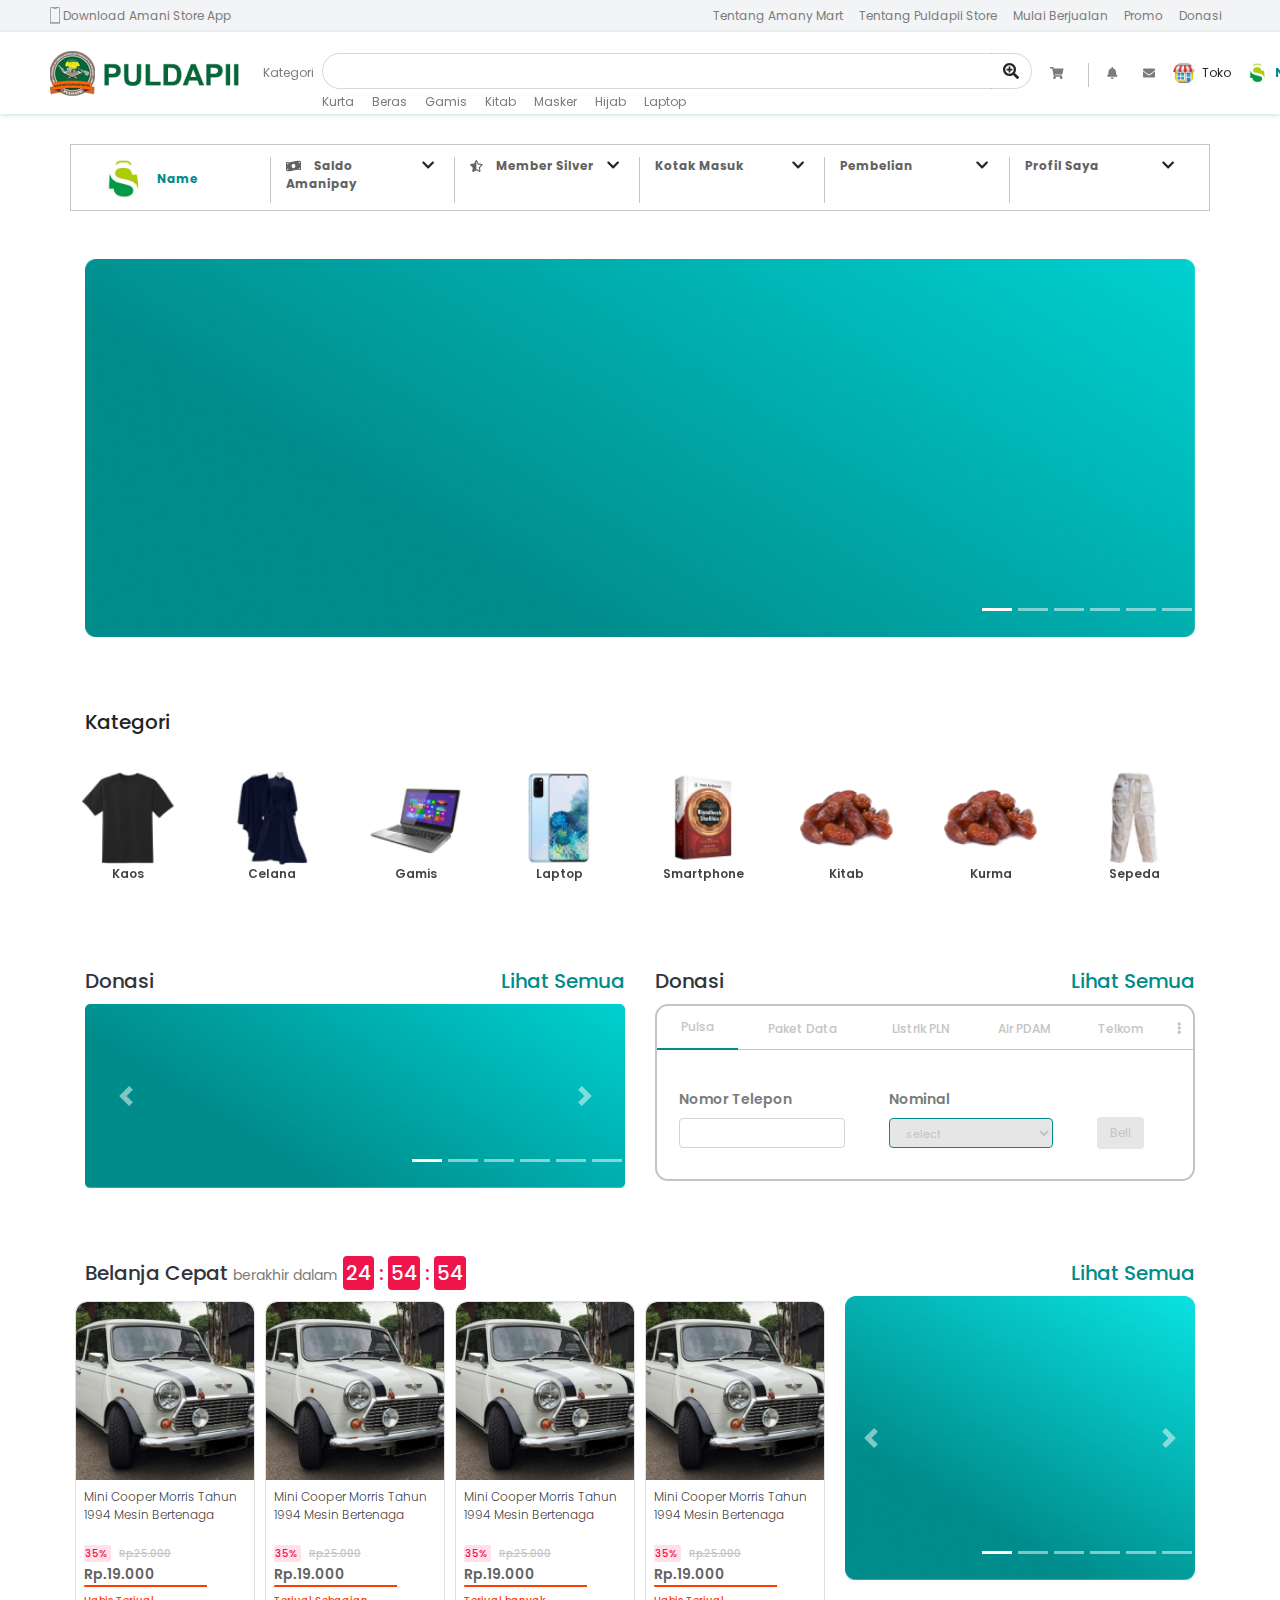
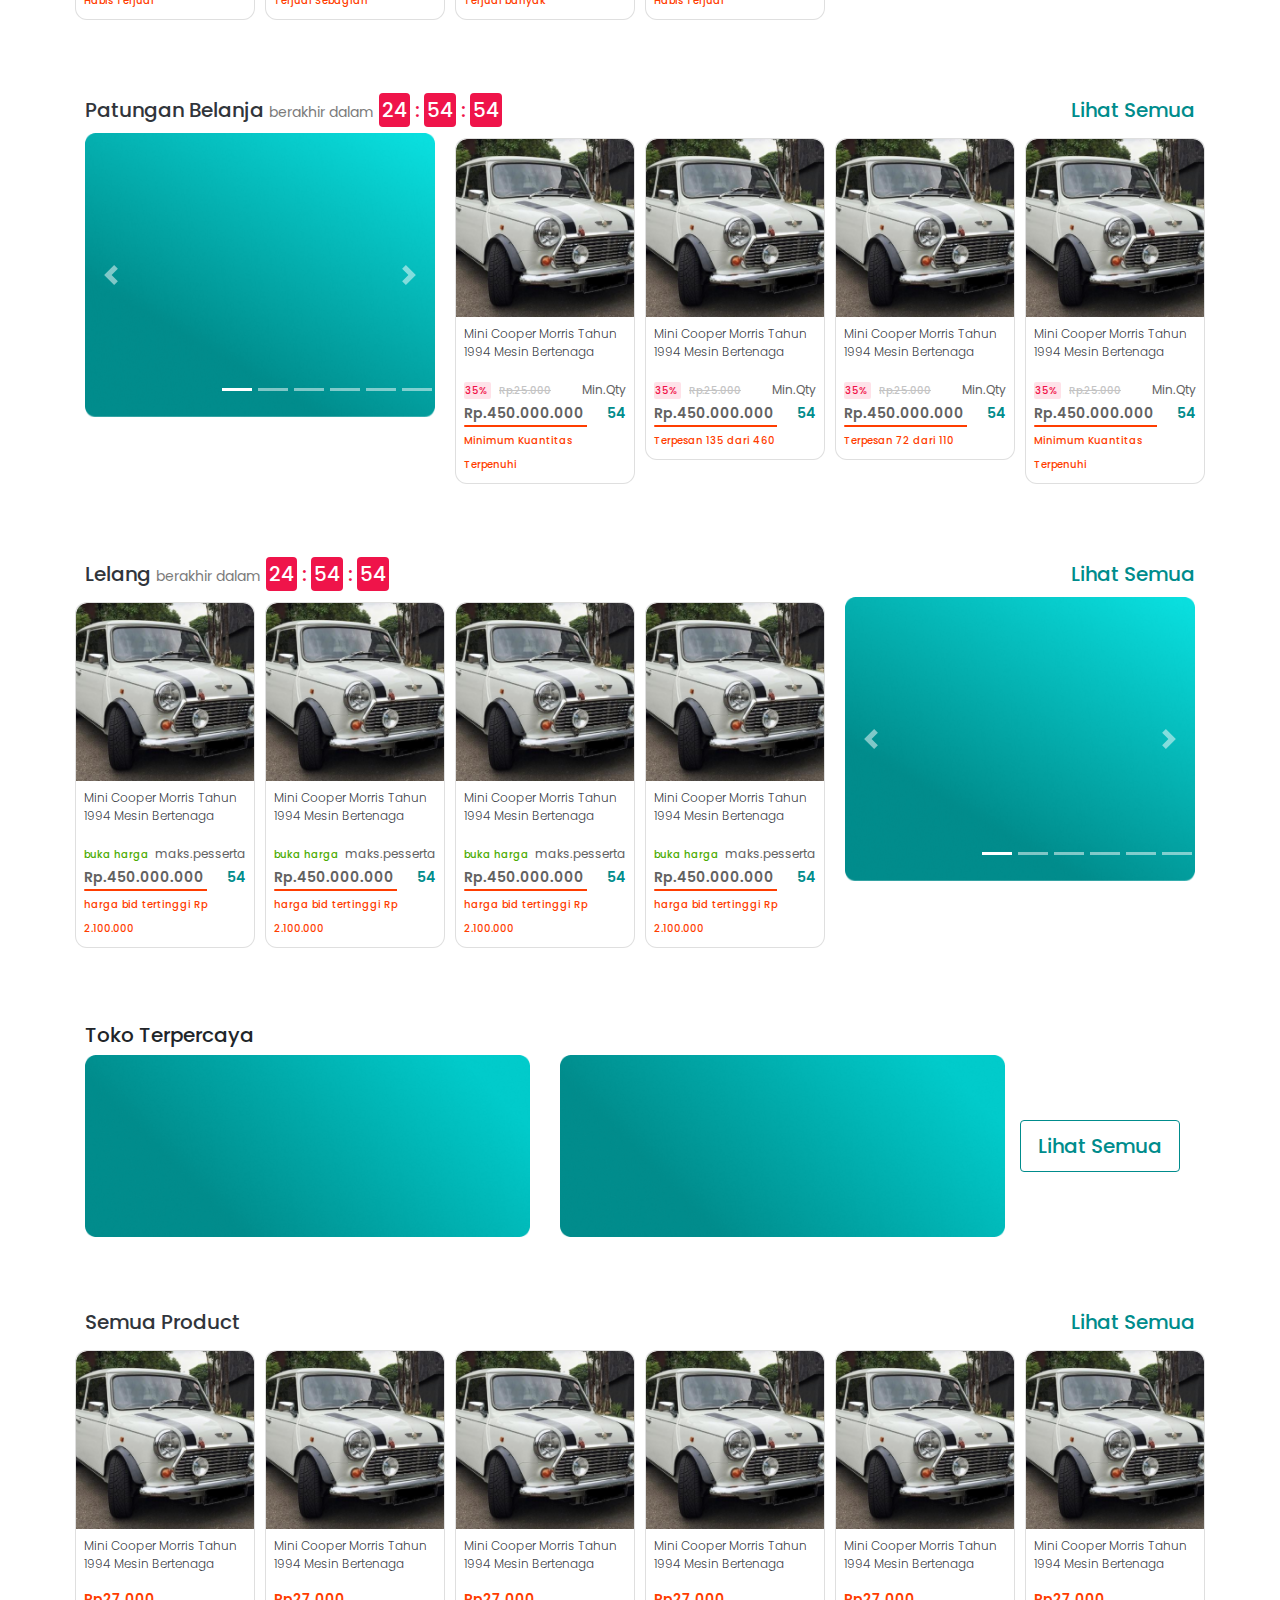
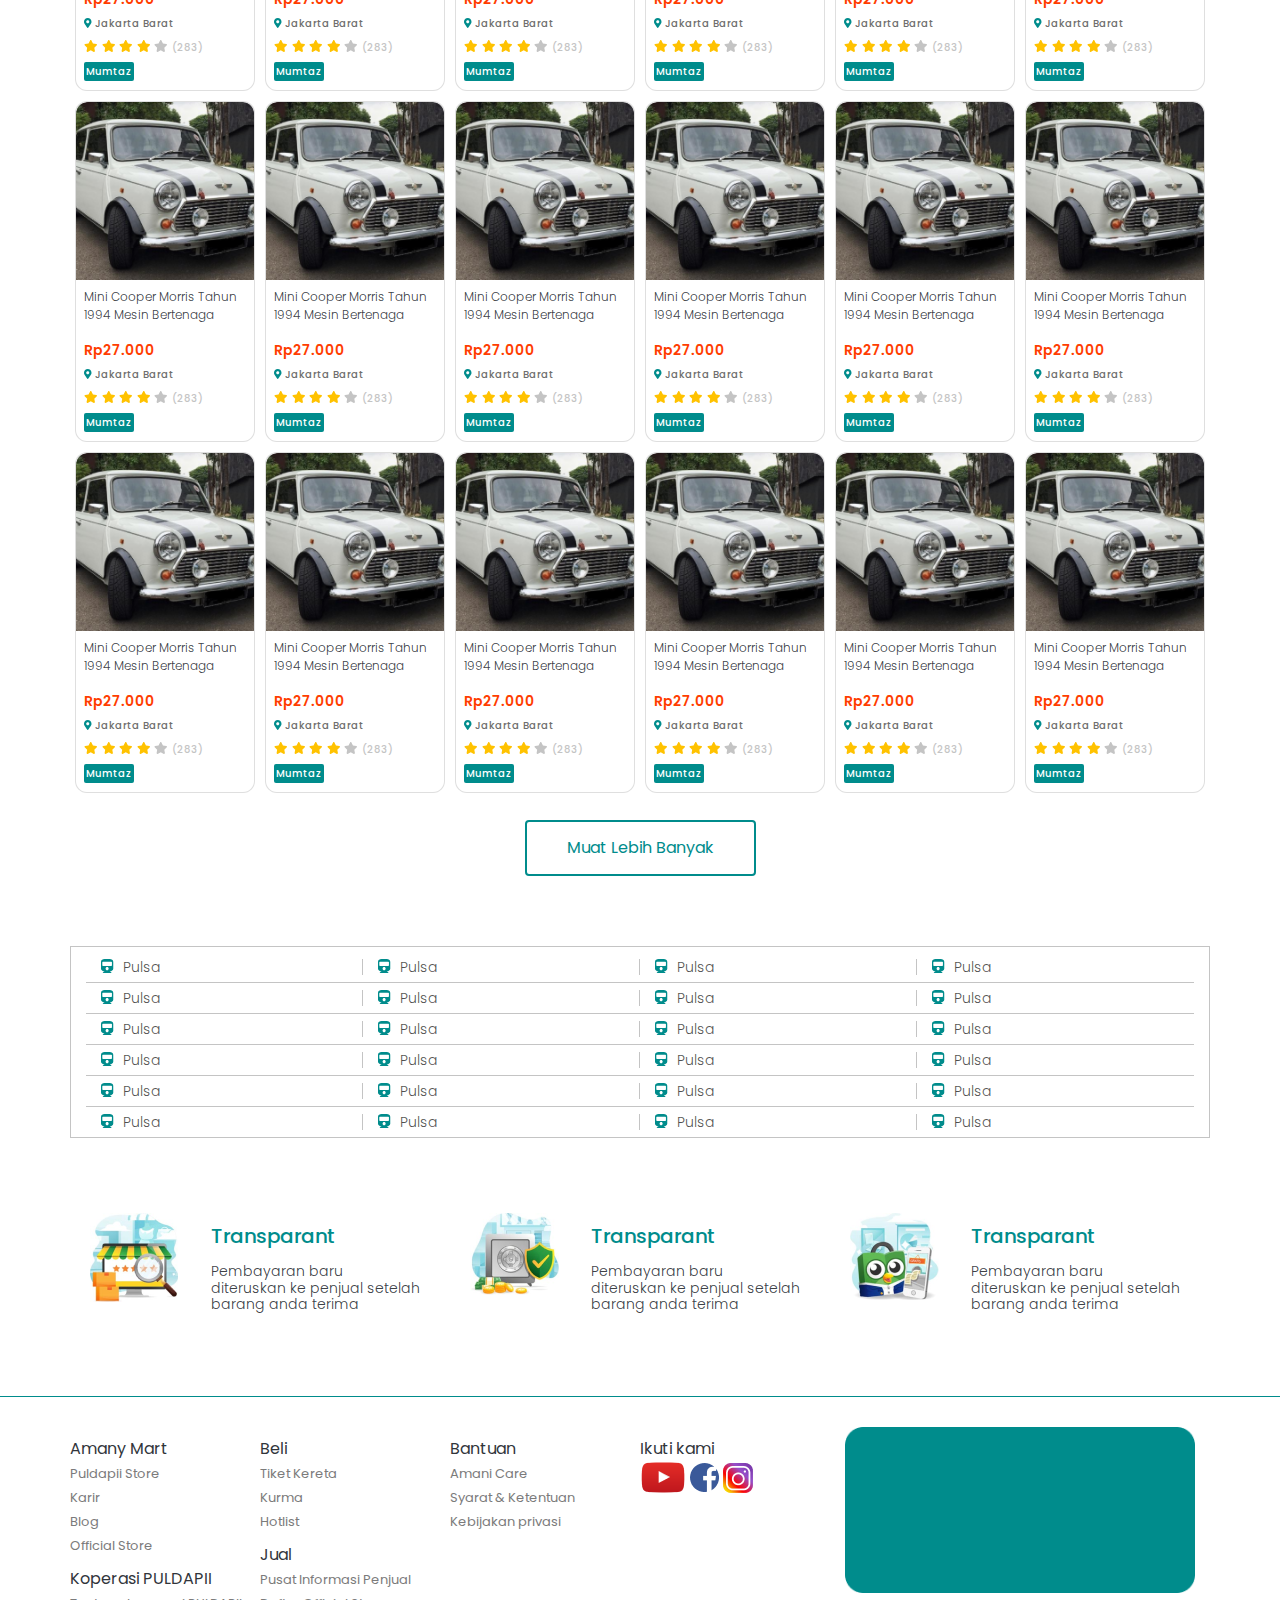
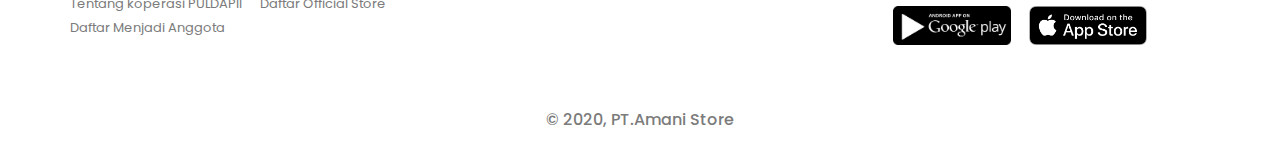
==== commit c4a4888f: "h12" ====
--- a/home.html
+++ b/home.html
@@ -29,7 +29,10 @@
     <div class="collapse navbar-collapse">
       <ul class="navbar-nav ml-auto">
         <li class="nav-item">
-          <a class="nav-link" href="#">Tentang Amani Store</a>
+          <a class="nav-link" href="#">Tentang Amany Mart</a>
+        </li>
+        <li class="nav-item">
+          <a class="nav-link" href="#">Tentang Puldapii Store</a>
         </li>
         <li class="nav-item">
           <a class="nav-link" href="#">Mulai Berjualan</a>
@@ -81,19 +84,19 @@
           <div class="separator"></div>
         </li>
         <li class="nav-item">
-          <a class="nav-link cart" href="#"><i class="fas fa-shopping-cart"></i></a>
+          <a class="nav-link cart" href="#"><i class="fas fa-bell"></i></a>
 
         </li>
         <li class="nav-item">
-          <a class="nav-link cart" href="#"><i class="fas fa-shopping-cart"></i></a>
+          <a class="nav-link cart" href="#"><i class="fas fa-envelope"></i></a>
         </li>
         <li class="nav-item image">
           <img class="rounded-circle" src="/assets/img/Ellipseku.png" alt="">
           <span>Toko</span>
         </li>
         <li class="nav-item image">
-          <img class="rounded-circle" src="/assets/img/Ellipse2.png" alt="">
-          <span class="name" >Name</span>
+          <img class="rounded-circle" src="/assets/img/download.jpeg" alt="">
+          <span class="name">Name</span>
         </li>
       </ul>
     </div>
@@ -106,14 +109,14 @@
           <ul class="list-group list-group-horizontal">
             <li class="list-group-item">
               <div class="profile">
-                <img src="/assets/img/kipas.png" class="img-fluid rounded-circle" alt="">
-                <span class="name" >Name</span>
+                <img src="/assets/img/download.jpeg" class="img-fluid rounded-circle" alt="">
+                <span class="name">Name</span>
               </div>
             </li>
             <li class="list-group-item">
               <div class="main" data-toggle="collapse" href="#demo" role="button" aria-expanded="false"
                 aria-controls="demo">
-                <div class="head" > <i class="fas fa-money-bill-wave"></i> Saldo Amanipay</div>
+                <div class="head"> <i class="fas fa-money-bill-wave"></i> Saldo Amanipay</div>
                 <div class="chevron" id="myID"><i class="fas fa-chevron-down"></i></div>
               </div>
               <div id="demo" class=" collapse collapses">
@@ -121,56 +124,59 @@
                   <span>saldo</span>
                   <span>Rp 30.000</span>
                 </div>
-                <span>hehe</span>
-                <span>hehe</span>
+                <span> <a href="">Top-up Saldo</a></span>
               </div>
             </li>
             <li class="list-group-item">
               <div class="main" data-toggle="collapse" href="#demo1" role="button" aria-expanded="false"
                 aria-controls="demo1">
-                <div class="head"> <i class="fas fa-star-half-alt"></i> Saldo Amanipay</div>
+                <div class="head"> <i class="fas fa-star-half-alt"></i> Member Silver</div>
                 <div class="chevron"><i class="fas fa-chevron-down"></i></div>
               </div>
               <div id="demo1" class=" collapse collapses">
-                <div style="display: flex;">
-                  <span>saldo</span>
-                  <span>Rp 30.000</span>
-                </div>
-                <span>hehe</span>
-                <span>hehe</span>
+                <span> <a href=""> Toko Member</a></span>
+                <span> <a href=""> Kupon Saya</a></span>
+                <span> <a href=""> Daftar Anggota Koperasi</a></span>
               </div>
             </li>
             <li class="list-group-item">
               <div class="main" data-toggle="collapse" href="#demo2" role="button" aria-expanded="false"
                 aria-controls="demo2">
-                <div class="head">Saldo Amanipay</div>
+                <div class="head">Kotak Masuk</div>
                 <div class="chevron"><i class="fas fa-chevron-down"></i></div>
               </div>
               <div id="demo2" class=" collapse collapses">
-                <div style="display: flex;">
-                  <span>saldo</span>
-                  <span>Rp 30.000</span>
-                </div>
-                <span>hehe</span>
-                <span>hehe</span>
+                <span><a href=""> Chat</a></span>
+                <span> <a href=""> Diskusi produk</a></span>
+                <span> <a href=""> Ulasan </a></span>
+                <span><a href=""> Pesan bantuan</a></span>
+                <span> <a href=""> Komplain pesanan</a></span>
+                <span><a href=""> Update </a> </span>
               </div>
             </li>
             <li class="list-group-item">
               <div class="main" data-toggle="collapse" href="#demo3" role="button" aria-expanded="false"
                 aria-controls="demo3">
-                <div class="head">Saldo</div>
+                <div class="head">Pembelian</div>
                 <div class="chevron"><i class="fas fa-chevron-down"></i></div>
               </div>
               <div id="demo3" class=" collapse collapses">
-                <div style="display: flex;">
-                  <span>saldo</span>
-                  <span>Rp 30.000</span>
-                </div>
-                <span>hehe</span>
-                <span>hehe</span>
+                <span>Menunggu pembayaran</span>
+                <span>Daftar transaksi</span>
               </div>
             </li>
-
+            <li class="list-group-item">
+              <div class="main" data-toggle="collapse" href="#demo3" role="button" aria-expanded="false"
+                aria-controls="demo3">
+                <div class="head">Profil Saya</div>
+                <div class="chevron"><i class="fas fa-chevron-down"></i></div>
+              </div>
+              <div id="demo3" class=" collapse collapses">
+                <span>Whislist</span>
+                <span>Toko favorit</span>
+                <span>Pengaturan</span>
+              </div>
+            </li>
           </ul>
         </div>
       </div>
@@ -234,32 +240,32 @@
             <p class="text-center">Kaos</p>
           </div>
           <div class="item">
-            <img src="/assets/img/kaos.png" class="img-fluid" alt="">
-            <p class="text-center">Kaos</p>
+            <img src="/assets/img/kaos-polos-black-shirt-png-image-transparent-35 1 (1).png" class="img-fluid" alt="">
+            <p class="text-center">Celana</p>
           </div>
           <div class="item">
-            <img src="/assets/img/kaos.png" class="img-fluid" alt="">
-            <p class="text-center">Kaos</p>
+            <img src="/assets/img/kaos-polos-black-shirt-png-image-transparent-35 1 (2).png" class="img-fluid" alt="">
+            <p class="text-center">Gamis</p>
           </div>
           <div class="item">
-            <img src="/assets/img/kaos.png" class="img-fluid" alt="">
-            <p class="text-center">Kaos</p>
+            <img src="/assets/img/kaos-polos-black-shirt-png-image-transparent-35 1 (3).png" class="img-fluid" alt="">
+            <p class="text-center">Laptop</p>
           </div>
           <div class="item">
-            <img src="/assets/img/kaos.png" class="img-fluid" alt="">
-            <p class="text-center">Kaos</p>
+            <img src="/assets/img/kaos-polos-black-shirt-png-image-transparent-35 1 (4).png" class="img-fluid" alt="">
+            <p class="text-center">Smartphone</p>
           </div>
           <div class="item">
-            <img src="/assets/img/kaos.png" class="img-fluid" alt="">
-            <p class="text-center">Kaos</p>
+            <img src="/assets/img/kaos-polos-black-shirt-png-image-transparent-35 1 (5).png" class="img-fluid" alt="">
+            <p class="text-center">Kitab</p>
           </div>
           <div class="item">
-            <img src="/assets/img/kaos.png" class="img-fluid" alt="">
-            <p class="text-center">Kaos</p>
+            <img src="/assets/img/kaos-polos-black-shirt-png-image-transparent-35 1 (6).png" class="img-fluid" alt="">
+            <p class="text-center">Kurma</p>
           </div>
           <div class="item">
-            <img src="/assets/img/kaos.png" class="img-fluid" alt="">
-            <p class="text-center">Kaos</p>
+            <img src="/assets/img/kaos-polos-black-shirt-png-image-transparent-35 1.png" class="img-fluid" alt="">
+            <p class="text-center">Sepeda</p>
           </div>
           <div class="item">
             <img src="/assets/img/kaos.png" class="img-fluid" alt="">
@@ -385,7 +391,7 @@
       <div class="d-flex justify-content-between">
         <div>
           <h5 class="heading1">
-            Flash Sale
+            Belanja Cepat
             <span class="small-text">berakhir dalam</span>
             <span class="count">24</span>
             <span class="dot"> : </span>
@@ -411,7 +417,7 @@
                 <div class="progress-bar" role="progressbar" style="width: 76%;" aria-valuenow="76" aria-valuemin="0"
                   aria-valuemax="100"></div>
               </div>
-              <span class="bid-count">harga bid tertinggi Rp 2.100.000</span>
+              <span class="bid-count">Habis Terjual</span>
             </div>
           </div>
         </div>
@@ -427,7 +433,7 @@
                 <div class="progress-bar" role="progressbar" style="width: 76%;" aria-valuenow="76" aria-valuemin="0"
                   aria-valuemax="100"></div>
               </div>
-              <span class="bid-count">harga bid tertinggi Rp 2.100.000</span>
+              <span class="bid-count">Terjual Sebagian</span>
             </div>
           </div>
         </div>
@@ -443,7 +449,7 @@
                 <div class="progress-bar" role="progressbar" style="width: 76%;" aria-valuenow="76" aria-valuemin="0"
                   aria-valuemax="100"></div>
               </div>
-              <span class="bid-count">harga bid tertinggi Rp 2.100.000</span>
+              <span class="bid-count">Terjual banyak</span>
             </div>
           </div>
         </div>
@@ -459,7 +465,7 @@
                 <div class="progress-bar" role="progressbar" style="width: 76%;" aria-valuenow="76" aria-valuemin="0"
                   aria-valuemax="100"></div>
               </div>
-              <span class="bid-count">harga bid tertinggi Rp 2.100.000</span>
+              <span class="bid-count">Habis Terjual</span>
             </div>
           </div>
         </div>
@@ -592,7 +598,7 @@
                 <div class="progress-bar" role="progressbar" style="width: 76%;" aria-valuenow="76" aria-valuemin="0"
                   aria-valuemax="100"></div>
               </div>
-              <span class="bid-count">harga bid tertinggi Rp 2.100.000</span>
+              <span class="bid-count">Minimum Kuantitas Terpenuhi</span>
             </div>
           </div>
         </div>
@@ -622,7 +628,7 @@
                 <div class="progress-bar" role="progressbar" style="width: 76%;" aria-valuenow="76" aria-valuemin="0"
                   aria-valuemax="100"></div>
               </div>
-              <span class="bid-count">harga bid tertinggi Rp 2.100.000</span>
+              <span class="bid-count">Terpesan 135 dari 460</span>
             </div>
           </div>
         </div>
@@ -652,7 +658,7 @@
                 <div class="progress-bar" role="progressbar" style="width: 76%;" aria-valuenow="76" aria-valuemin="0"
                   aria-valuemax="100"></div>
               </div>
-              <span class="bid-count">harga bid tertinggi Rp 2.100.000</span>
+              <span class="bid-count">Terpesan 72 dari 110</span>
             </div>
           </div>
         </div>
@@ -682,7 +688,7 @@
                 <div class="progress-bar" role="progressbar" style="width: 76%;" aria-valuenow="76" aria-valuemin="0"
                   aria-valuemax="100"></div>
               </div>
-              <span class="bid-count">harga bid tertinggi Rp 2.100.000</span>
+              <span class="bid-count">Minimum Kuantitas Terpenuhi</span>
             </div>
           </div>
         </div>
@@ -1365,8 +1371,8 @@
       <div class="row">
         <div class="col-2">
           <ul class="list-group list-group-flush">
-            <li class="list-group-item title">Amani Store</li>
-            <li class="list-group-item"><a href="#">Tentang amani store</a></li>
+            <li class="list-group-item title">Amany Mart</li>
+            <li class="list-group-item"><a href="#">Puldapii Store</a></li>
             <li class="list-group-item"><a href="#">Karir</a></li>
             <li class="list-group-item"><a href="#">Blog</a></li>
             <li class="list-group-item"><a href="#">Official Store</a></li>
--- a/assets/css/style.css
+++ b/assets/css/style.css
@@ -106,31 +106,31 @@
   max-width: 400px;
   padding: 25px 30px;
 }
-.main-navbar .modal .modal-header {
+.modal-login .modal .modal-header {
   border-bottom: unset;
   padding: 1rem 1rem 0 1rem !important;
 }
-.main-navbar .modal label,
-.main-navbar .modal .btn-block {
+.modal-login .modal label,
+.modal-login .modal .btn-block {
   color: #7B7B7B;
   font-size: 14px;
   line-height: 21px;
   font-weight: 500;
 }
-.main-navbar .modal small,
-.main-navbar .modal p.text-right,
+.modal-login .modal small,
+.modal-login .modal p.text-right,
 .separator-modal,
-.main-navbar .modal-footer button,
-.main-navbar .modal-footer span {
+.modal-login .modal-footer button,
+.modal-login .modal-footer span {
   font-size: 11px;
   line-height: 16px;
 }
-.main-navbar .modal .btn-block {
+.modal-login .modal .btn-block {
   background-color: #E6E6E6;
   color: #A6A6A6;
   padding: 8px 75px;
 }
-.main-navbar .modal p.text-right a {
+.modal-login .modal p.text-right a {
   color: #008C8C;
   font-weight: 500;
 }
@@ -152,47 +152,47 @@
 .separator-modal::after {
   margin-left: .25em;
 }
-.main-navbar .modal .modal-body .m-signin a {
+.modal-login .modal .modal-body .m-signin a {
   color: #31353B;
   font-size: 16px;
   line-height: 24px;
   font-weight: 600;
 }
-.main-navbar .modal .modal-body .m-signup a {
+.modal-login .modal .modal-body .m-signup a {
   color: #008C8C;
   font-size: 16px;
   line-height: 24px;
   font-weight: 600;
 }
-.main-navbar .modal .modal-body .d-flex {
+.modal-login .modal .modal-body .d-flex {
   margin-bottom: 49px;
 }
-.main-navbar .modal .modal-body button {
+.modal-login .modal .modal-body button {
   margin-bottom: 30px;
 }
-.main-navbar .modal .modal-body .form-group {
+.modal-login .modal .modal-body .form-group {
   margin-bottom: 15px;
 }
-.main-navbar .modal-footer {
+.modal-login .modal-footer {
   justify-content: center;
   border-top: unset;
 }
-.main-navbar .modal-footer button {
+.modal-login .modal-footer button {
   border: 1px solid #D9D9D9;
   padding: 9px 15px;
   color: #6E6E6E;
 }
-.main-navbar .modal-footer button img {
+.modal-login .modal-footer button img {
   margin-right: 12px;
   max-width: 12px;
 }
-.main-navbar .modal-footer span {
+.modal-login .modal-footer span {
   width: 100%;
   text-align: center;
   color: #6E6E6E;
   margin-top: 25px;
 }
-.main-navbar .modal-footer span>a {
+.modal-login .modal-footer span>a {
   color: #008C8C;
 }
 .main-navbar ul li.image {
@@ -255,11 +255,30 @@
 .category .owl-next {
   right: 0;
 }
+.owl-carousel .owl-nav button.owl-prev {
+  margin-left: 25px;
+  transition: .5s;
+  opacity: 0;
+}
+.owl-carousel .owl-nav button.owl-next {
+  margin-right: 25px;
+  transition: .5s;
+  opacity: 0;
+}
+.owl-carousel:hover .owl-nav button.owl-next {
+  margin-right: unset;
+  opacity: 1;
+}
+.owl-carousel:hover .owl-nav button.owl-prev {
+  margin-left: unset;
+  opacity: 1;
+}
 .owl-carousel .owl-nav button.owl-next,
 .owl-carousel .owl-nav button.owl-prev,
 .owl-carousel button.owl-dot {
   color: #7B7B7B !important;
   font-size: 12px !important;
+  outline: none;
 }
 .owl-carousel .owl-nav button.owl-next:hover,
 .owl-carousel .owl-nav button.owl-prev:hover {
@@ -540,7 +559,7 @@
     flex-basis: 20%;
     max-width: 20%;
     display: block;
-    padding-right: 30px;
+    padding-right: 10px;
   }
   .logged img {
     width: 44px;
@@ -561,6 +580,12 @@
     display: flex !important;
     align-items: stretch;
     width: 100%;
+  }
+  .logged .list-group-item .head {
+    color: #626262;
+  }
+  .logged .list-group-item svg {
+    margin-right: 10px;
   }
   .logged .collapses div span {
     flex: 1;
@@ -722,6 +747,14 @@
   .single-product .main-product {
     display: flex;
   }
+  .single-product .main-product .main-product-info-label {
+    display: flex;
+    justify-content: space-between;
+    width: 100%;
+  }
+  .single-product .main-product .main-product-info-label img {
+    margin-left: auto;
+  }
   .single-product .main-product .colour span.name-colour{
     font-size: 12px;
     line-height: 18px;
@@ -873,6 +906,11 @@
     color: #008C8C;
     border-bottom: 2px solid #008C8C;
   }
+  .nav-secondary .nav-item  a.btn {
+    border: 1px solid #D9D9D9;
+    padding: none;
+    margin-left: 18px;
+  }
   .description p {
     font-size: 12px;
     line-height: 18px;
@@ -1035,6 +1073,7 @@
   .riview .media .media-footer a {
     border: 1px solid #C4C4C4;
     margin: 5px 15px;
+    color: #939393;
   }
   .riview .media-riview .media {
     display: block;
@@ -1189,6 +1228,7 @@
     border: 1px solid #E6E6E6;
     box-sizing: border-box;
     border-radius: 6px;
+    color: #939393;
   }
   .riview .media-home a.report {
     font-weight: 600;
@@ -1260,6 +1300,9 @@
     border-radius: 4px;
     margin: 24px auto;
     padding: 16px 30px;
+  }
+  .riview .media-two img {
+    
   }
   .riview .media-two h5.name {
     font-weight: 600;
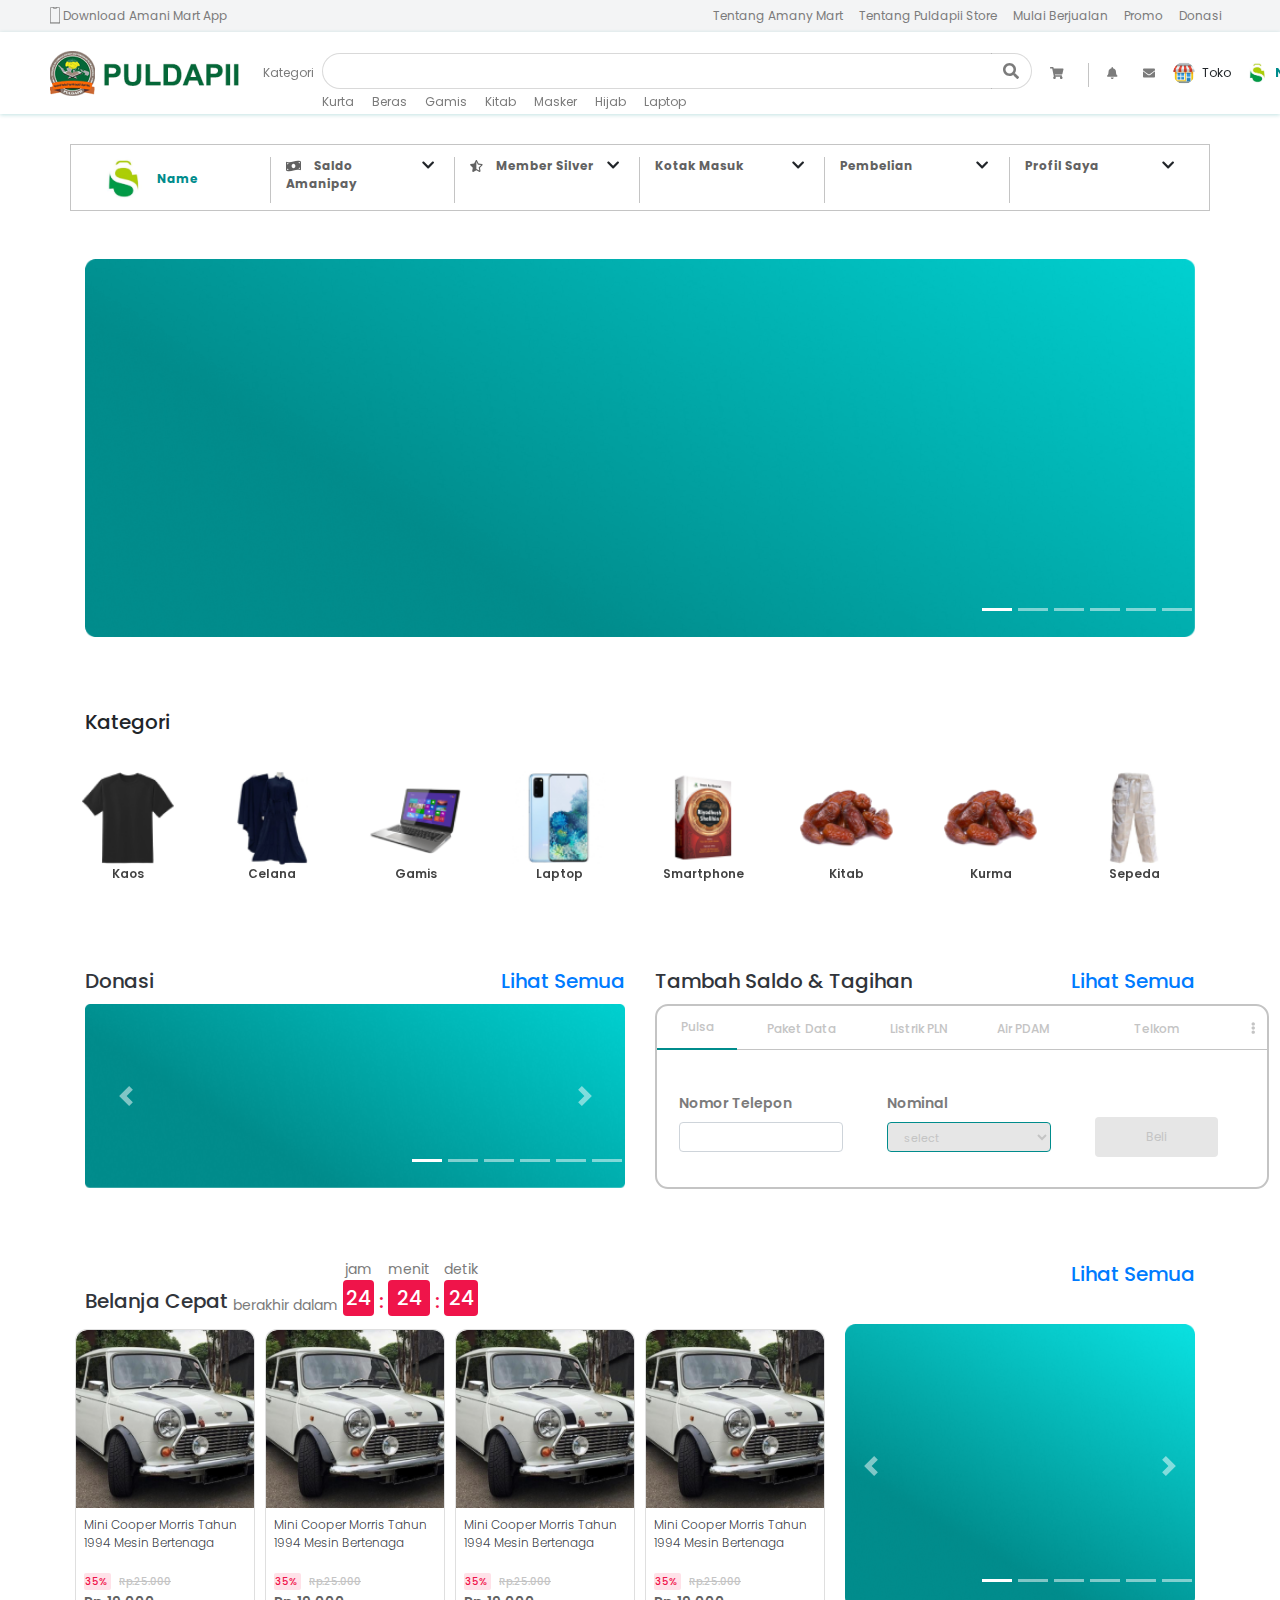
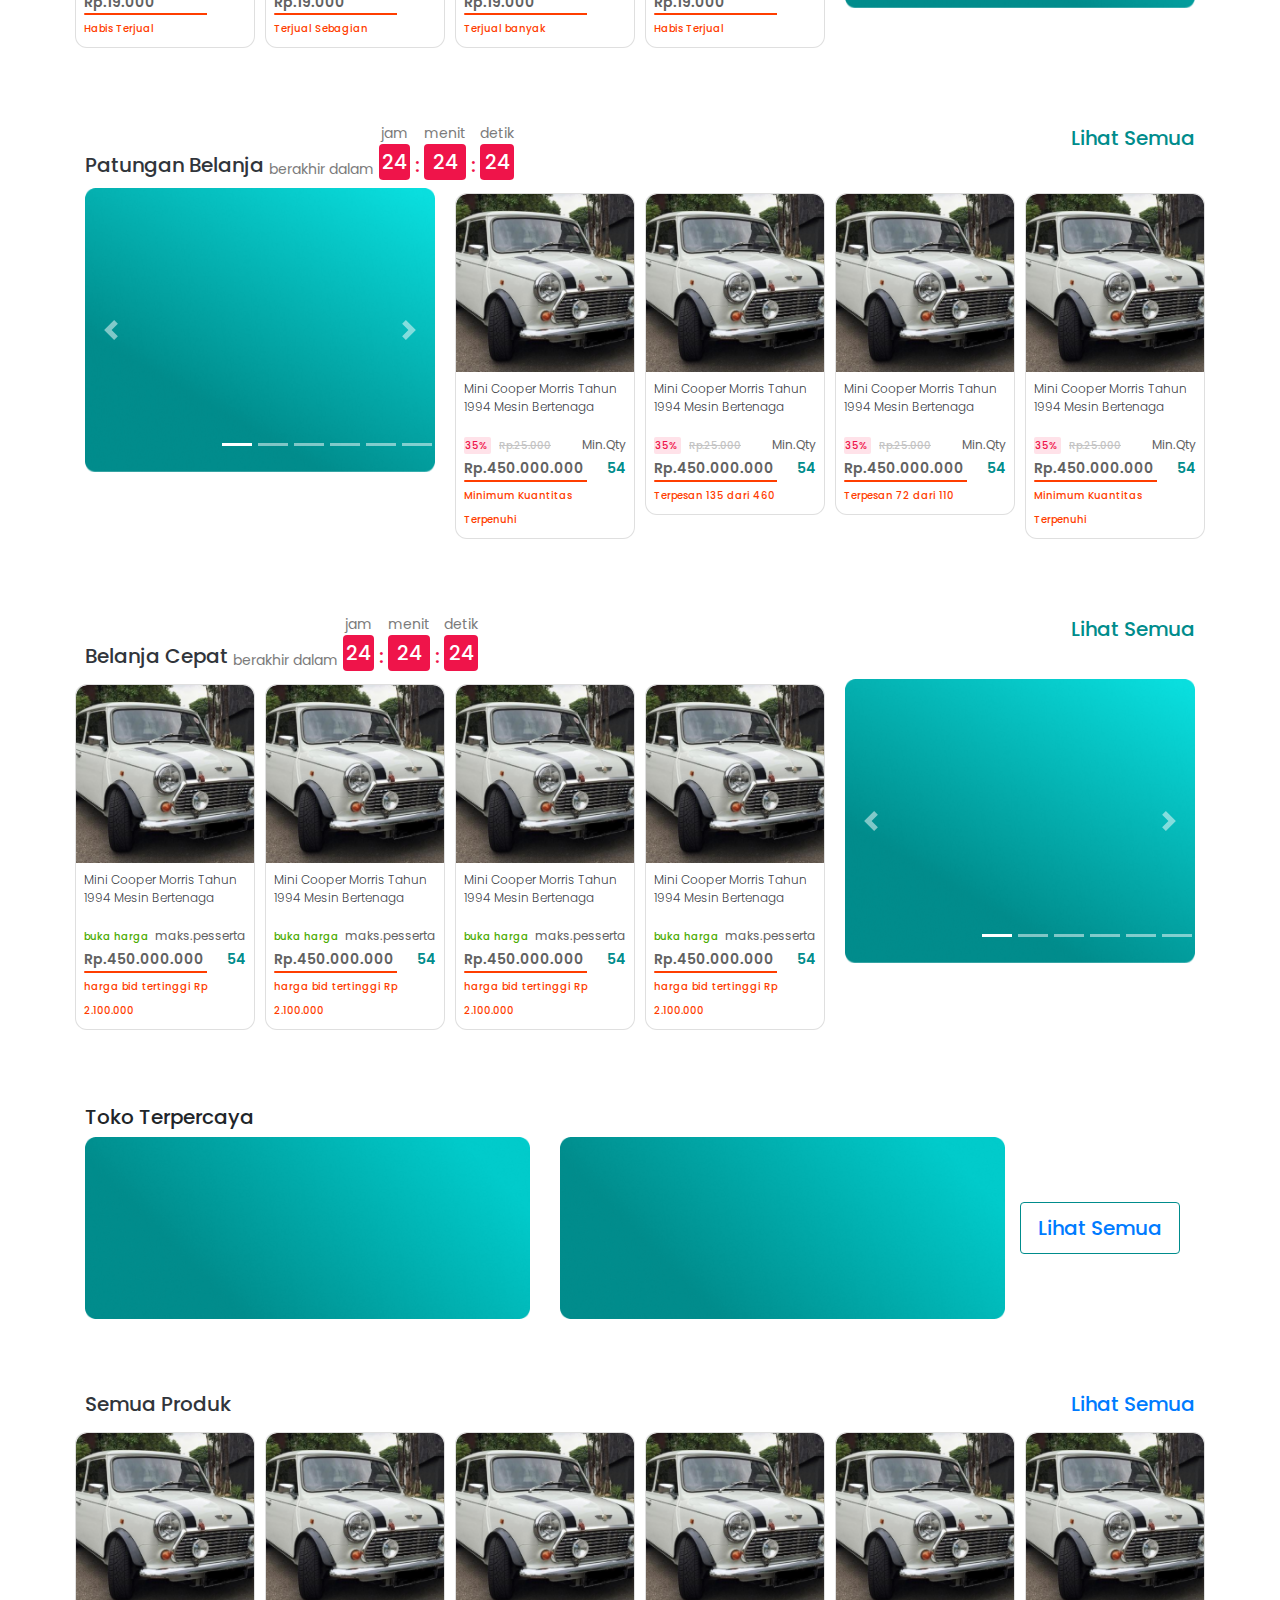
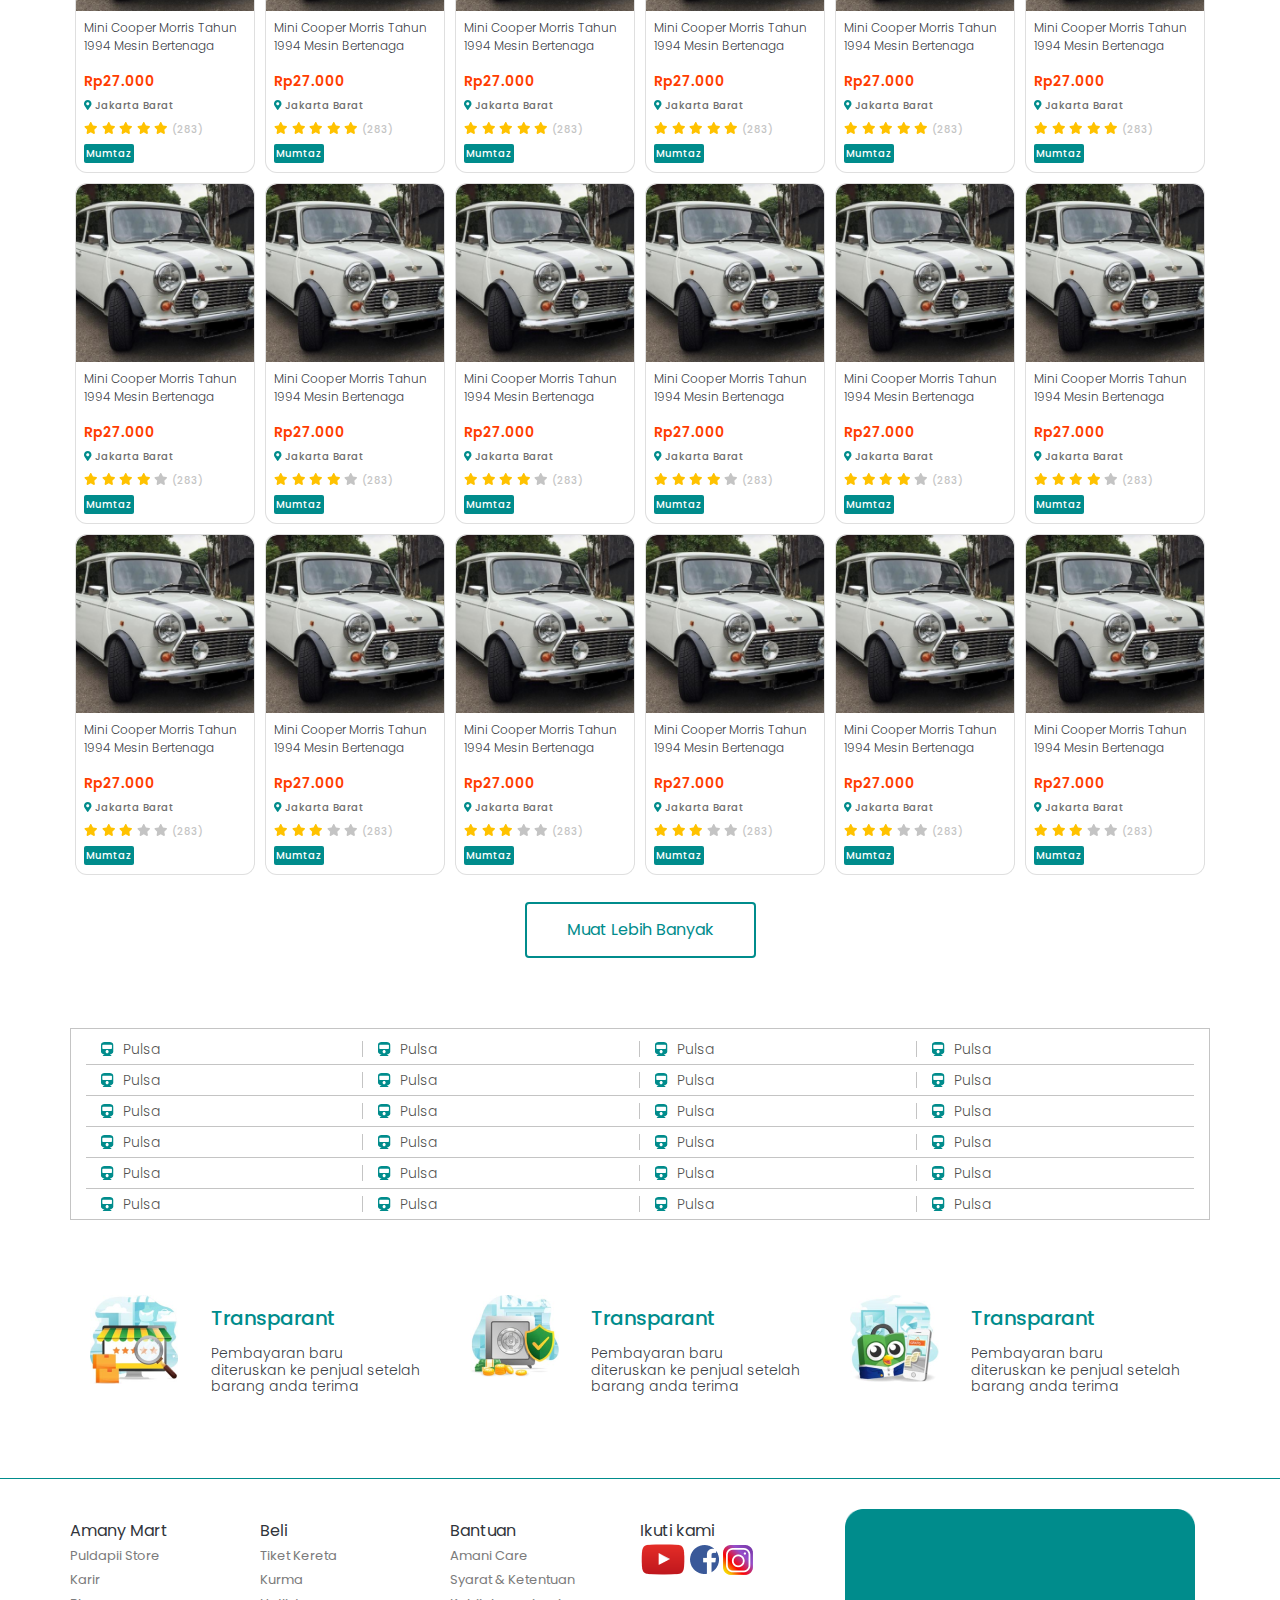
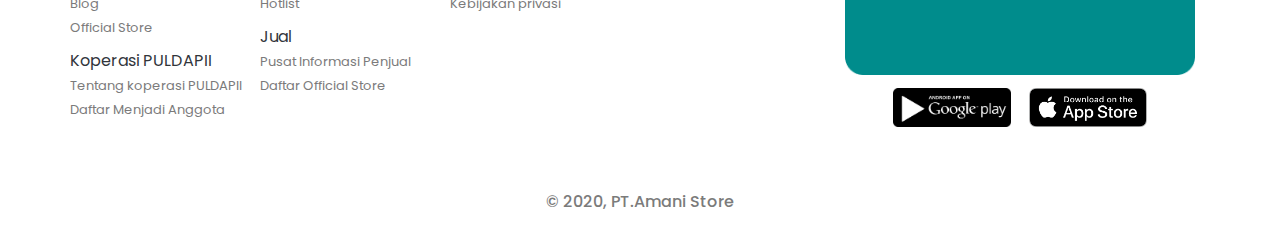
==== commit 3adb1afb: "enddd" ====
--- a/home.html
+++ b/home.html
@@ -25,7 +25,7 @@
   <!-- navbar eyebrow -->
   <nav class="eyebrow navbar fixed-top navbar-expand">
     <a class="navbar-brand" href="#"> <img src="/assets/img/Vector.png" class="img-fluid" alt=""> Download Amani
-      Store App</a>
+      Mart App</a>
     <div class="collapse navbar-collapse">
       <ul class="navbar-nav ml-auto">
         <li class="nav-item">
@@ -62,7 +62,7 @@
           <input type="text" class="form-control" aria-describedby="button-addon2">
           <div class="input-group-append">
             <button class="btn btn-search" type="button" id="button-addon2">
-              <i class="fas fa-search-plus"></i>
+              <span class="icon-search"><i class="fas fa-search"></i></span>
             </button>
           </div>
         </div>
@@ -292,7 +292,7 @@
               <h5 class="heading1">Donasi</h5>
             </div>
             <div>
-              <h5 class="heading2">Lihat Semua</h5>
+              <h5 class="heading2"><a href=""> Lihat Semua</a></h5>
             </div>
           </div>
           <div id="carouselIndicators2" class="carousel slide" data-ride="carousel">
@@ -337,10 +337,10 @@
         <div class="col-6">
           <div class="d-flex justify-content-between">
             <div>
-              <h5 class="heading1">Donasi</h5>
+              <h5 class="heading1">Tambah Saldo & Tagihan</h5>
             </div>
             <div>
-              <h5 class="heading2">Lihat Semua</h5>
+              <h5 class="heading2"><a href=""> Lihat Semua</a></h5>
             </div>
           </div>
           <table class="roundedCorners">
@@ -392,16 +392,25 @@
         <div>
           <h5 class="heading1">
             Belanja Cepat
-            <span class="small-text">berakhir dalam</span>
-            <span class="count">24</span>
+            <span class="small-text end">berakhir dalam</span>
+            <div>
+              <span class="small-text">jam</span>
+              <span class="count">24</span>
+            </div>
             <span class="dot"> : </span>
-            <span class="count">54</span>
+            <div>
+              <span class="small-text">menit</span>
+              <span class="count">24</span>
+            </div>
             <span class="dot"> : </span>
-            <span class="count">54</span>
+            <div>
+              <span class="small-text">detik</span>
+              <span class="count">24</span>
+            </div>
           </h5>
         </div>
         <div>
-          <h5 class="heading2">Lihat Semua</h5>
+          <h5 class="heading2"><a href=""> Lihat Semua</a></h5>
         </div>
       </div>
       <div class="row">
@@ -518,13 +527,23 @@
     <div class="container">
       <div class="d-flex justify-content-between">
         <div>
-          <h5 class="heading1">Patungan Belanja
-            <span class="small-text">berakhir dalam</span>
-            <span class="count">24</span>
+          <h5 class="heading1">
+            Patungan Belanja
+            <span class="small-text end">berakhir dalam</span>
+            <div>
+              <span class="small-text">jam</span>
+              <span class="count">24</span>
+            </div>
             <span class="dot"> : </span>
-            <span class="count">54</span>
+            <div>
+              <span class="small-text">menit</span>
+              <span class="count">24</span>
+            </div>
             <span class="dot"> : </span>
-            <span class="count">54</span>
+            <div>
+              <span class="small-text">detik</span>
+              <span class="count">24</span>
+            </div>
           </h5>
         </div>
         <div>
@@ -701,13 +720,23 @@
     <div class="container">
       <div class="d-flex justify-content-between">
         <div>
-          <h5 class="heading1">Lelang
-            <span class="small-text">berakhir dalam</span>
-            <span class="count">24</span>
+          <h5 class="heading1">
+            Belanja Cepat
+            <span class="small-text end">berakhir dalam</span>
+            <div>
+              <span class="small-text">jam</span>
+              <span class="count">24</span>
+            </div>
             <span class="dot"> : </span>
-            <span class="count">54</span>
+            <div>
+              <span class="small-text">menit</span>
+              <span class="count">24</span>
+            </div>
             <span class="dot"> : </span>
-            <span class="count">54</span>
+            <div>
+              <span class="small-text">detik</span>
+              <span class="count">24</span>
+            </div>
           </h5>
         </div>
         <div>
@@ -888,7 +917,7 @@
           <img src="/assets/img/Rectangle41.png" class="img-fluid" alt="">
         </div>
         <div class="col-2 align-self-center">
-          <button class="btn">Lihat Semua</button>
+          <button class="btn"><a href=""> Lihat Semua</a></h5>
         </div>
       </div>
     </div>
@@ -900,10 +929,10 @@
     <div class="container">
       <div class="d-flex justify-content-between">
         <div>
-          <h5 class="heading1">Semua Product</h5>
+          <h5 class="heading1">Semua Produk</h5>
         </div>
         <div>
-          <h5 class="heading2">Lihat Semua</h5>
+          <h5 class="heading2"><a href=""> Lihat Semua</a></h5>
         </div>
       </div>
       <div class="row">
@@ -919,102 +948,102 @@
                 <span class="active"><i class="fas fa-star"></i></span>
                 <span class="active"><i class="fas fa-star"></i></span>
                 <span class="active"><i class="fas fa-star"></i></span>
-                <span><i class="fas fa-star"></i></span>
-                <span class="open-bid">(283)</span>
-              </div>
-              <span class="mumtaz">Mumtaz</span>
-            </div>
-          </div>
-        </div>
-        <div class="col-2">
-          <div class="card">
-            <img src="/assets/img/monil.png" class="card-img-top" alt="...">
-            <div class="card-body">
-              <p class="card-text">Mini Cooper Morris Tahun 1994 Mesin Bertenaga</p>
-              <span class="price price-all d-block">Rp27.000</span>
-              <span class="open-bid place "> <i class="fas fa-map-marker-alt"></i> Jakarta Barat</span>
-              <div class="stars">
-                <span class="active"><i class="fas fa-star"></i></span>
-                <span class="active"><i class="fas fa-star"></i></span>
-                <span class="active"><i class="fas fa-star"></i></span>
-                <span class="active"><i class="fas fa-star"></i></span>
-                <span><i class="fas fa-star"></i></span>
-                <span class="open-bid">(283)</span>
-              </div>
-              <span class="mumtaz">Mumtaz</span>
-            </div>
-          </div>
-        </div>
-        <div class="col-2">
-          <div class="card">
-            <img src="/assets/img/monil.png" class="card-img-top" alt="...">
-            <div class="card-body">
-              <p class="card-text">Mini Cooper Morris Tahun 1994 Mesin Bertenaga</p>
-              <span class="price price-all d-block">Rp27.000</span>
-              <span class="open-bid place "> <i class="fas fa-map-marker-alt"></i> Jakarta Barat</span>
-              <div class="stars">
-                <span class="active"><i class="fas fa-star"></i></span>
-                <span class="active"><i class="fas fa-star"></i></span>
-                <span class="active"><i class="fas fa-star"></i></span>
-                <span class="active"><i class="fas fa-star"></i></span>
-                <span><i class="fas fa-star"></i></span>
-                <span class="open-bid">(283)</span>
-              </div>
-              <span class="mumtaz">Mumtaz</span>
-            </div>
-          </div>
-        </div>
-        <div class="col-2">
-          <div class="card">
-            <img src="/assets/img/monil.png" class="card-img-top" alt="...">
-            <div class="card-body">
-              <p class="card-text">Mini Cooper Morris Tahun 1994 Mesin Bertenaga</p>
-              <span class="price price-all d-block">Rp27.000</span>
-              <span class="open-bid place "> <i class="fas fa-map-marker-alt"></i> Jakarta Barat</span>
-              <div class="stars">
-                <span class="active"><i class="fas fa-star"></i></span>
-                <span class="active"><i class="fas fa-star"></i></span>
-                <span class="active"><i class="fas fa-star"></i></span>
-                <span class="active"><i class="fas fa-star"></i></span>
-                <span><i class="fas fa-star"></i></span>
-                <span class="open-bid">(283)</span>
-              </div>
-              <span class="mumtaz">Mumtaz</span>
-            </div>
-          </div>
-        </div>
-        <div class="col-2">
-          <div class="card">
-            <img src="/assets/img/monil.png" class="card-img-top" alt="...">
-            <div class="card-body">
-              <p class="card-text">Mini Cooper Morris Tahun 1994 Mesin Bertenaga</p>
-              <span class="price price-all d-block">Rp27.000</span>
-              <span class="open-bid place "> <i class="fas fa-map-marker-alt"></i> Jakarta Barat</span>
-              <div class="stars">
-                <span class="active"><i class="fas fa-star"></i></span>
-                <span class="active"><i class="fas fa-star"></i></span>
-                <span class="active"><i class="fas fa-star"></i></span>
-                <span class="active"><i class="fas fa-star"></i></span>
-                <span><i class="fas fa-star"></i></span>
-                <span class="open-bid">(283)</span>
-              </div>
-              <span class="mumtaz">Mumtaz</span>
-            </div>
-          </div>
-        </div>
-        <div class="col-2">
-          <div class="card">
-            <img src="/assets/img/monil.png" class="card-img-top" alt="...">
-            <div class="card-body">
-              <p class="card-text">Mini Cooper Morris Tahun 1994 Mesin Bertenaga</p>
-              <span class="price price-all d-block">Rp27.000</span>
-              <span class="open-bid place "> <i class="fas fa-map-marker-alt"></i> Jakarta Barat</span>
-              <div class="stars">
-                <span class="active"><i class="fas fa-star"></i></span>
-                <span class="active"><i class="fas fa-star"></i></span>
-                <span class="active"><i class="fas fa-star"></i></span>
-                <span class="active"><i class="fas fa-star"></i></span>
-                <span><i class="fas fa-star"></i></span>
+                <span class="active"><i class="fas fa-star"></i></span>
+                <span class="open-bid">(283)</span>
+              </div>
+              <span class="mumtaz">Mumtaz</span>
+            </div>
+          </div>
+        </div>
+        <div class="col-2">
+          <div class="card">
+            <img src="/assets/img/monil.png" class="card-img-top" alt="...">
+            <div class="card-body">
+              <p class="card-text">Mini Cooper Morris Tahun 1994 Mesin Bertenaga</p>
+              <span class="price price-all d-block">Rp27.000</span>
+              <span class="open-bid place "> <i class="fas fa-map-marker-alt"></i> Jakarta Barat</span>
+              <div class="stars">
+                <span class="active"><i class="fas fa-star"></i></span>
+                <span class="active"><i class="fas fa-star"></i></span>
+                <span class="active"><i class="fas fa-star"></i></span>
+                <span class="active"><i class="fas fa-star"></i></span>
+                <span class="active"><i class="fas fa-star"></i></span>
+                <span class="open-bid">(283)</span>
+              </div>
+              <span class="mumtaz">Mumtaz</span>
+            </div>
+          </div>
+        </div>
+        <div class="col-2">
+          <div class="card">
+            <img src="/assets/img/monil.png" class="card-img-top" alt="...">
+            <div class="card-body">
+              <p class="card-text">Mini Cooper Morris Tahun 1994 Mesin Bertenaga</p>
+              <span class="price price-all d-block">Rp27.000</span>
+              <span class="open-bid place "> <i class="fas fa-map-marker-alt"></i> Jakarta Barat</span>
+              <div class="stars">
+                <span class="active"><i class="fas fa-star"></i></span>
+                <span class="active"><i class="fas fa-star"></i></span>
+                <span class="active"><i class="fas fa-star"></i></span>
+                <span class="active"><i class="fas fa-star"></i></span>
+                <span class="active"><i class="fas fa-star"></i></span>
+                <span class="open-bid">(283)</span>
+              </div>
+              <span class="mumtaz">Mumtaz</span>
+            </div>
+          </div>
+        </div>
+        <div class="col-2">
+          <div class="card">
+            <img src="/assets/img/monil.png" class="card-img-top" alt="...">
+            <div class="card-body">
+              <p class="card-text">Mini Cooper Morris Tahun 1994 Mesin Bertenaga</p>
+              <span class="price price-all d-block">Rp27.000</span>
+              <span class="open-bid place "> <i class="fas fa-map-marker-alt"></i> Jakarta Barat</span>
+              <div class="stars">
+                <span class="active"><i class="fas fa-star"></i></span>
+                <span class="active"><i class="fas fa-star"></i></span>
+                <span class="active"><i class="fas fa-star"></i></span>
+                <span class="active"><i class="fas fa-star"></i></span>
+                <span class="active"><i class="fas fa-star"></i></span>
+                <span class="open-bid">(283)</span>
+              </div>
+              <span class="mumtaz">Mumtaz</span>
+            </div>
+          </div>
+        </div>
+        <div class="col-2">
+          <div class="card">
+            <img src="/assets/img/monil.png" class="card-img-top" alt="...">
+            <div class="card-body">
+              <p class="card-text">Mini Cooper Morris Tahun 1994 Mesin Bertenaga</p>
+              <span class="price price-all d-block">Rp27.000</span>
+              <span class="open-bid place "> <i class="fas fa-map-marker-alt"></i> Jakarta Barat</span>
+              <div class="stars">
+                <span class="active"><i class="fas fa-star"></i></span>
+                <span class="active"><i class="fas fa-star"></i></span>
+                <span class="active"><i class="fas fa-star"></i></span>
+                <span class="active"><i class="fas fa-star"></i></span>
+                <span class="active"><i class="fas fa-star"></i></span>
+                <span class="open-bid">(283)</span>
+              </div>
+              <span class="mumtaz">Mumtaz</span>
+            </div>
+          </div>
+        </div>
+        <div class="col-2">
+          <div class="card">
+            <img src="/assets/img/monil.png" class="card-img-top" alt="...">
+            <div class="card-body">
+              <p class="card-text">Mini Cooper Morris Tahun 1994 Mesin Bertenaga</p>
+              <span class="price price-all d-block">Rp27.000</span>
+              <span class="open-bid place "> <i class="fas fa-map-marker-alt"></i> Jakarta Barat</span>
+              <div class="stars">
+                <span class="active"><i class="fas fa-star"></i></span>
+                <span class="active"><i class="fas fa-star"></i></span>
+                <span class="active"><i class="fas fa-star"></i></span>
+                <span class="active"><i class="fas fa-star"></i></span>
+                <span class="active"><i class="fas fa-star"></i></span>
                 <span class="open-bid">(283)</span>
               </div>
               <span class="mumtaz">Mumtaz</span>
@@ -1150,102 +1179,102 @@
                 <span class="active"><i class="fas fa-star"></i></span>
                 <span class="active"><i class="fas fa-star"></i></span>
                 <span class="active"><i class="fas fa-star"></i></span>
-                <span class="active"><i class="fas fa-star"></i></span>
-                <span><i class="fas fa-star"></i></span>
-                <span class="open-bid">(283)</span>
-              </div>
-              <span class="mumtaz">Mumtaz</span>
-            </div>
-          </div>
-        </div>
-        <div class="col-2">
-          <div class="card">
-            <img src="/assets/img/monil.png" class="card-img-top" alt="...">
-            <div class="card-body">
-              <p class="card-text">Mini Cooper Morris Tahun 1994 Mesin Bertenaga</p>
-              <span class="price price-all d-block">Rp27.000</span>
-              <span class="open-bid place "> <i class="fas fa-map-marker-alt"></i> Jakarta Barat</span>
-              <div class="stars">
-                <span class="active"><i class="fas fa-star"></i></span>
-                <span class="active"><i class="fas fa-star"></i></span>
-                <span class="active"><i class="fas fa-star"></i></span>
-                <span class="active"><i class="fas fa-star"></i></span>
-                <span><i class="fas fa-star"></i></span>
-                <span class="open-bid">(283)</span>
-              </div>
-              <span class="mumtaz">Mumtaz</span>
-            </div>
-          </div>
-        </div>
-        <div class="col-2">
-          <div class="card">
-            <img src="/assets/img/monil.png" class="card-img-top" alt="...">
-            <div class="card-body">
-              <p class="card-text">Mini Cooper Morris Tahun 1994 Mesin Bertenaga</p>
-              <span class="price price-all d-block">Rp27.000</span>
-              <span class="open-bid place "> <i class="fas fa-map-marker-alt"></i> Jakarta Barat</span>
-              <div class="stars">
-                <span class="active"><i class="fas fa-star"></i></span>
-                <span class="active"><i class="fas fa-star"></i></span>
-                <span class="active"><i class="fas fa-star"></i></span>
-                <span class="active"><i class="fas fa-star"></i></span>
-                <span><i class="fas fa-star"></i></span>
-                <span class="open-bid">(283)</span>
-              </div>
-              <span class="mumtaz">Mumtaz</span>
-            </div>
-          </div>
-        </div>
-        <div class="col-2">
-          <div class="card">
-            <img src="/assets/img/monil.png" class="card-img-top" alt="...">
-            <div class="card-body">
-              <p class="card-text">Mini Cooper Morris Tahun 1994 Mesin Bertenaga</p>
-              <span class="price price-all d-block">Rp27.000</span>
-              <span class="open-bid place "> <i class="fas fa-map-marker-alt"></i> Jakarta Barat</span>
-              <div class="stars">
-                <span class="active"><i class="fas fa-star"></i></span>
-                <span class="active"><i class="fas fa-star"></i></span>
-                <span class="active"><i class="fas fa-star"></i></span>
-                <span class="active"><i class="fas fa-star"></i></span>
-                <span><i class="fas fa-star"></i></span>
-                <span class="open-bid">(283)</span>
-              </div>
-              <span class="mumtaz">Mumtaz</span>
-            </div>
-          </div>
-        </div>
-        <div class="col-2">
-          <div class="card">
-            <img src="/assets/img/monil.png" class="card-img-top" alt="...">
-            <div class="card-body">
-              <p class="card-text">Mini Cooper Morris Tahun 1994 Mesin Bertenaga</p>
-              <span class="price price-all d-block">Rp27.000</span>
-              <span class="open-bid place "> <i class="fas fa-map-marker-alt"></i> Jakarta Barat</span>
-              <div class="stars">
-                <span class="active"><i class="fas fa-star"></i></span>
-                <span class="active"><i class="fas fa-star"></i></span>
-                <span class="active"><i class="fas fa-star"></i></span>
-                <span class="active"><i class="fas fa-star"></i></span>
-                <span><i class="fas fa-star"></i></span>
-                <span class="open-bid">(283)</span>
-              </div>
-              <span class="mumtaz">Mumtaz</span>
-            </div>
-          </div>
-        </div>
-        <div class="col-2">
-          <div class="card">
-            <img src="/assets/img/monil.png" class="card-img-top" alt="...">
-            <div class="card-body">
-              <p class="card-text">Mini Cooper Morris Tahun 1994 Mesin Bertenaga</p>
-              <span class="price price-all d-block">Rp27.000</span>
-              <span class="open-bid place "> <i class="fas fa-map-marker-alt"></i> Jakarta Barat</span>
-              <div class="stars">
-                <span class="active"><i class="fas fa-star"></i></span>
-                <span class="active"><i class="fas fa-star"></i></span>
-                <span class="active"><i class="fas fa-star"></i></span>
-                <span class="active"><i class="fas fa-star"></i></span>
+                <span><i class="fas fa-star"></i></span>
+                <span><i class="fas fa-star"></i></span>
+                <span class="open-bid">(283)</span>
+              </div>
+              <span class="mumtaz">Mumtaz</span>
+            </div>
+          </div>
+        </div>
+        <div class="col-2">
+          <div class="card">
+            <img src="/assets/img/monil.png" class="card-img-top" alt="...">
+            <div class="card-body">
+              <p class="card-text">Mini Cooper Morris Tahun 1994 Mesin Bertenaga</p>
+              <span class="price price-all d-block">Rp27.000</span>
+              <span class="open-bid place "> <i class="fas fa-map-marker-alt"></i> Jakarta Barat</span>
+              <div class="stars">
+                <span class="active"><i class="fas fa-star"></i></span>
+                <span class="active"><i class="fas fa-star"></i></span>
+                <span class="active"><i class="fas fa-star"></i></span>
+                <span><i class="fas fa-star"></i></span>
+                <span><i class="fas fa-star"></i></span>
+                <span class="open-bid">(283)</span>
+              </div>
+              <span class="mumtaz">Mumtaz</span>
+            </div>
+          </div>
+        </div>
+        <div class="col-2">
+          <div class="card">
+            <img src="/assets/img/monil.png" class="card-img-top" alt="...">
+            <div class="card-body">
+              <p class="card-text">Mini Cooper Morris Tahun 1994 Mesin Bertenaga</p>
+              <span class="price price-all d-block">Rp27.000</span>
+              <span class="open-bid place "> <i class="fas fa-map-marker-alt"></i> Jakarta Barat</span>
+              <div class="stars">
+                <span class="active"><i class="fas fa-star"></i></span>
+                <span class="active"><i class="fas fa-star"></i></span>
+                <span class="active"><i class="fas fa-star"></i></span>
+                <span><i class="fas fa-star"></i></span>
+                <span><i class="fas fa-star"></i></span>
+                <span class="open-bid">(283)</span>
+              </div>
+              <span class="mumtaz">Mumtaz</span>
+            </div>
+          </div>
+        </div>
+        <div class="col-2">
+          <div class="card">
+            <img src="/assets/img/monil.png" class="card-img-top" alt="...">
+            <div class="card-body">
+              <p class="card-text">Mini Cooper Morris Tahun 1994 Mesin Bertenaga</p>
+              <span class="price price-all d-block">Rp27.000</span>
+              <span class="open-bid place "> <i class="fas fa-map-marker-alt"></i> Jakarta Barat</span>
+              <div class="stars">
+                <span class="active"><i class="fas fa-star"></i></span>
+                <span class="active"><i class="fas fa-star"></i></span>
+                <span class="active"><i class="fas fa-star"></i></span>
+                <span><i class="fas fa-star"></i></span>
+                <span><i class="fas fa-star"></i></span>
+                <span class="open-bid">(283)</span>
+              </div>
+              <span class="mumtaz">Mumtaz</span>
+            </div>
+          </div>
+        </div>
+        <div class="col-2">
+          <div class="card">
+            <img src="/assets/img/monil.png" class="card-img-top" alt="...">
+            <div class="card-body">
+              <p class="card-text">Mini Cooper Morris Tahun 1994 Mesin Bertenaga</p>
+              <span class="price price-all d-block">Rp27.000</span>
+              <span class="open-bid place "> <i class="fas fa-map-marker-alt"></i> Jakarta Barat</span>
+              <div class="stars">
+                <span class="active"><i class="fas fa-star"></i></span>
+                <span class="active"><i class="fas fa-star"></i></span>
+                <span class="active"><i class="fas fa-star"></i></span>
+                <span><i class="fas fa-star"></i></span>
+                <span><i class="fas fa-star"></i></span>
+                <span class="open-bid">(283)</span>
+              </div>
+              <span class="mumtaz">Mumtaz</span>
+            </div>
+          </div>
+        </div>
+        <div class="col-2">
+          <div class="card">
+            <img src="/assets/img/monil.png" class="card-img-top" alt="...">
+            <div class="card-body">
+              <p class="card-text">Mini Cooper Morris Tahun 1994 Mesin Bertenaga</p>
+              <span class="price price-all d-block">Rp27.000</span>
+              <span class="open-bid place "> <i class="fas fa-map-marker-alt"></i> Jakarta Barat</span>
+              <div class="stars">
+                <span class="active"><i class="fas fa-star"></i></span>
+                <span class="active"><i class="fas fa-star"></i></span>
+                <span class="active"><i class="fas fa-star"></i></span>
+                <span><i class="fas fa-star"></i></span>
                 <span><i class="fas fa-star"></i></span>
                 <span class="open-bid">(283)</span>
               </div>
--- a/assets/css/style.css
+++ b/assets/css/style.css
@@ -1,6 +1,13 @@
 @import url(https://stackpath.bootstrapcdn.com/font-awesome/4.7.0/css/font-awesome.min.css);
+:root {
+  background: none;
+}
 body {
   font-family: 'Poppins', sans-serif;
+  background-color: #ffffff;
+}
+a {
+  text-decoration: none !important;
 }
 input:focus,
 select {
@@ -55,6 +62,9 @@
   border-left-style: none;
   margin-top: 19px;
 }
+.main-navbar .form-inline button span.icon-search{
+  color: #7B7B7B;
+}
 .main-navbar .form-inline input {
   border: 1px solid rgba(0, 0, 0, 0.15);
   border-right-style: none;
@@ -106,31 +116,31 @@
   max-width: 400px;
   padding: 25px 30px;
 }
-.modal-login .modal .modal-header {
+.modal-login .modal-header {
   border-bottom: unset;
   padding: 1rem 1rem 0 1rem !important;
 }
-.modal-login .modal label,
-.modal-login .modal .btn-block {
+.modal-login label,
+.modal-login .btn-block {
   color: #7B7B7B;
   font-size: 14px;
   line-height: 21px;
   font-weight: 500;
 }
-.modal-login .modal small,
-.modal-login .modal p.text-right,
+.modal-login small,
+.modal-login p.text-right,
 .separator-modal,
 .modal-login .modal-footer button,
 .modal-login .modal-footer span {
   font-size: 11px;
   line-height: 16px;
 }
-.modal-login .modal .btn-block {
+.modal-login .btn-block {
   background-color: #E6E6E6;
   color: #A6A6A6;
   padding: 8px 75px;
 }
-.modal-login .modal p.text-right a {
+.modal-login p.text-right a {
   color: #008C8C;
   font-weight: 500;
 }
@@ -152,25 +162,25 @@
 .separator-modal::after {
   margin-left: .25em;
 }
-.modal-login .modal .modal-body .m-signin a {
+.modal-login .modal-body .m-signin a {
   color: #31353B;
   font-size: 16px;
   line-height: 24px;
   font-weight: 600;
 }
-.modal-login .modal .modal-body .m-signup a {
+.modal-login .modal-body .m-signup a {
   color: #008C8C;
   font-size: 16px;
   line-height: 24px;
   font-weight: 600;
 }
-.modal-login .modal .modal-body .d-flex {
+.modal-login .modal-body .d-flex {
   margin-bottom: 49px;
 }
-.modal-login .modal .modal-body button {
+.modal-login .modal-body button {
   margin-bottom: 30px;
 }
-.modal-login .modal .modal-body .form-group {
+.modal-login .modal-body .form-group {
   margin-bottom: 15px;
 }
 .modal-login .modal-footer {
@@ -232,11 +242,15 @@
 .category {
   margin: 70px 0;
 }
-.category h4 {
+.category h4,
+.cart-header h5.checkout {
 margin-bottom: 24px;
 font-size: 20px;
 line-height: 30px;
 font-weight: 500;
+}
+.cart-header h5.checkout {
+  font-weight: 600;
 }
 .category .item {
   max-width: 116px;
@@ -317,22 +331,35 @@
     color: #31353B;
     line-height: 30px;
   }
+  .flash-sale h5 {
+    display: flex;
+    align-items: flex-end;
+  }
+  .flash-sale h5 div {
+    display: grid;
+    margin: auto 5px;
+  }
   .donate .heading2,
   .flash-sale .heading2,
   .all-product .heading2 {
     color: #008C8C;
   }
+  .flash-sale .heading1 span.end {
+    margin-left: 5px;
+  }
   .flash-sale .heading1 .small-text {
     color: #7B7B7B;
     font-size: 14px;
     line-height: 21px;
     font-weight: normal;
+    text-align: center;
   }
   .flash-sale .heading1 .count {
     background-color: #EF144A;
     color: #ffffff;
     padding: 3px;
     border-radius: 4px;
+    text-align: center;
   }
   .flash-sale .heading1 .dot {
     color: #EF144A;
@@ -382,6 +409,7 @@
     line-height: 18px;
     background-color: #E6E6E6;
     text-decoration: unset;
+    padding: 10px 50px;
   }
   .flash-sale,
   .trusted,
@@ -413,7 +441,9 @@
   section .card span.open-bid,
   section .card span.bid-count,
   section .card span.percent,
+  section .product-count-slash span.percent,
   section .card span.count-slash,
+  section .product-count-slash span.count-slash,
   section .card .stars span.open-bid,
   section .card span.mumtaz {
     color: #4BAB00;
@@ -421,11 +451,15 @@
     line-height: 15px;
     font-weight: 500;
   }
-  section .card span.count-slash {
+  section .card span.count-slash,
+  section .product-count-slash span.count-slash
+  {
     color: #C4C4C4;
     margin-left: 8px;
   }
-  section .card span.percent {
+  section .card span.percent,
+  section .product-count-slash span.percent
+   {
     color: #EF144A;
     background-color: #FFE2E9;
     padding: 1px;
@@ -453,7 +487,8 @@
   section .card .progress-bar {
     background-color: #FF3D00;
   }
-  section .card span.bid-count {
+  section .card span.bid-count,
+  section .card span.total span {
     color: #FF3D00;
   }
   section .card span.price-all {
@@ -647,11 +682,20 @@
   .footer .list-group-item {
     border: none;
   }
-  .footer .list-group-item a {
+  .footer .list-group-item a,
+  .cart-header h5.name,
+  .cart-header span {
     font-size: 13px;
     line-height: 19px;
     color: #7B7B7B;
     text-decoration: none;
+  }
+  .cart-header span.road {
+    font-weight: 300;
+    max-width: 450px;
+  }
+  .cart-header h5.name {
+    color: #393D43;
   }
   .footer .list-group-item.title {
     color: #31353B;
@@ -1085,7 +1129,8 @@
   .riview .media-riview .media .media-head {
     display: flex;
   }
-  .riview .media-riview .media .media-head h5 span  {
+  .riview .media-riview .media .media-head h5 span,
+  .cart-header .utama {
     background-color: #ACE6E6;
     padding: 4px;
     border-radius: 4px 6px;
@@ -1192,10 +1237,12 @@
     color: #008C8C;
     margin-bottom: auto;
   }
-  .riview .media-home .media-head h5 span.seller {
+  .riview .media-home .media-head h5 span.seller,
+  .cart-header span.utama {
     font-weight: 600;
     font-size: 10px;
     line-height: 15px;
+    color: #008C8C;
   }
   .riview .media-home span.time {
     font-size: 12px;
@@ -1284,15 +1331,6 @@
     height: 24px;
     margin-right: 19px;
   }
-  /* .diskusion a.any-question {
-    background-color: #008C8C;
-    color: #ffffff;
-  }
-  .diskusion a.any-question:hover{
-    background-color: #ffffff;
-    color: #008C8C;
-    border: 1px solid #008C8C;
-  } */
   .riview .media-two {
     background: #FFFFFF;
     border: 1px solid #E6E6E6;
@@ -1301,9 +1339,6 @@
     margin: 24px auto;
     padding: 16px 30px;
   }
-  .riview .media-two img {
-    
-  }
   .riview .media-two h5.name {
     font-weight: 600;
     font-size: 12px;
@@ -1359,10 +1394,18 @@
     color: #999999;
     font-weight: 300;
   }
-  .riview .chat-seller span.or-chat{
+  .riview .chat-seller span.or-chat,
+  .cart-header h5.address,
+  .cart-header h5.summary{
     font-size: 14px;
     line-height: 21px;
     color: #999999;
+  }
+  .cart-header h5.summary {
+    color: #7B7B7B;
+  }
+  .cart-header h5.address {
+    color: #393D43;
   }
   .riview .chat-seller img.img-chat{
     margin: auto 15px;
@@ -1524,7 +1567,6 @@
   }
   .cart hr {
     border-bottom: 4px solid #eaeaea;
-    margin: 43px auto 23px;
     min-width: 214px;
   }
   .cart .input-goods label {
@@ -1541,7 +1583,7 @@
   }
   .cart .input-goods {
     display: flex;
-    margin-top: 33px;
+    margin-top: 15px;
   }
   .cart .input-goods img  {
     width: 76px;
@@ -1695,4 +1737,171 @@
     background-color: #ffffff;
     color: #008C8C;
     border: 1px solid #008C8C;
+  }
+  .cart-header {
+    margin-top: 174px;
+  }
+  .cart-header .phone-road {
+    display: grid;
+  }
+  .cart-header .other-address {
+    border: 1px solid #EAEAEA;
+    font-weight: 500;
+    font-size: 14px;
+    line-height: 21px;
+    color: #7B7B7B;
+  }
+  .cart-header .count-total h5.final-count {
+    font-weight: 600;
+    font-size: 14px;
+    line-height: 21px;
+    color: #FF3D00;
+  }
+  .cart-header span {
+    font-size: 14px;
+    line-height: 21px;
+    color: #7B7B7B;
+    font-weight: 300;
+  }
+  .cart-header hr.borderless {
+    border-bottom: 1px solid #EAEAEA;
+  }
+  .register .col:nth-child(1) {
+    align-self: center;
+  }
+  .register h5.already {
+    text-align: center;
+    font-weight: 500;
+    font-size: 11px;
+    line-height: 16px;
+    color: #A6A6A6;
+  }
+  .register h5.already a {
+    color: #008C8C;
+    text-decoration: none;
+  }
+  .register .modal-content {
+    max-width: 393px;
+    border-radius: 16px;
+    padding: 55px 33px 82px 33px;
+  }
+  .register h5.m-signin {
+    color: #31353B;
+    margin-bottom: 49px;
+  }
+  .modal-register .modal-header,
+  .modal-register .modal-footer {
+    border: none;
+    justify-content: center;
+  }
+  .modal-register .modal-body {
+    text-align: center;
+  }
+  .modal-register .modal-header h5 {
+    font-weight: 600;
+    font-size: 14px;
+    line-height: 21px;
+    color: #7B7B7B;
+  }
+  .modal-register .modal-body span {
+    font-size: 14px;
+    line-height: 21px;
+    color: #808080;
+  }
+  .modal-register .modal-footer button.change {
+    border: 1px solid #008C8C;
+    background-color: #ffffff;
+    color: #008C8C;
+  }
+  .modal-register .modal-footer button.change:hover {
+    border: 1px solid #ffffff;
+    background-color: #008C8C;
+    color: #ffffff;
+  }
+  .modal-register .modal-footer button.yes {
+    border: 1px solid #008C8C;
+    background-color: #008C8C;
+    color: #ffffff;
+  }
+  .modal-register .modal-footer button.yes:hover {
+    border: 1px solid #008C8C;
+    background-color: #ffffff;
+    color: #008C8C;
+  }
+
+#smartwizard {
+  display: flex;
+}
+#smartwizard .nav {
+  display: grid;
+}
+#smartwizard .tab-content {
+  width: 100%;
+}
+.sw-theme-default>.nav .nav-link.active {
+  color: #008C8C !important;
+}
+.sw-theme-default>.nav .nav-link.active::after {
+  display: none;
+}
+.sw.sw-justified>.nav .nav-link, .sw.sw-justified>.nav>li {
+  text-align: left;
+  margin-left: 40px;
+}
+.sw-theme-default>.nav .nav-link::before {
+  font-family: FontAwesome;
+  content: "\f192"; 
+  color: #393D43;
+  transition: 1s;
+  }
+  .sw-theme-default>.nav .nav-link.done::before {
+  font-family: FontAwesome;
+  content: "\f058"; 
+  color: green;
+  }
+
+  .percent {
+    position: relative;
+    width: 150px;
+    height: 150px;
+    margin: auto;
+  }
+  .percent svg {
+    position: relative;
+    position: relative;
+    width: 150px;
+    height: 150px;
+    transform: scaleX(-1) rotate(90deg);
+  }
+  .percent svg circle {
+    width: 150px;
+    height: 150px;
+    fill: none;
+    stroke-width: 10;
+    stroke: #000000;
+    transform: translate(5px, 5px);
+    stroke-dasharray: 440;
+    stroke-dashoffset: 440;
+    stroke-linecap: round;
+  }
+  .percent svg circle:nth-child(1) {
+    stroke-dashoffset: 0;
+    stroke: #ffffff;
+  }
+  .percent svg circle:nth-child(2) {
+    stroke-dashoffset: calc(440 - (440*75)/100);
+    stroke: #008C8C;
+  }
+  /* #hehe {
+    background-color: green;
+  } */
+  .number {
+    position: absolute;
+    top: 0;
+    left: 0;
+    width: 100%;
+    height: 100%;
+    display: flex;
+    justify-content: center;
+    align-items: center;
   }